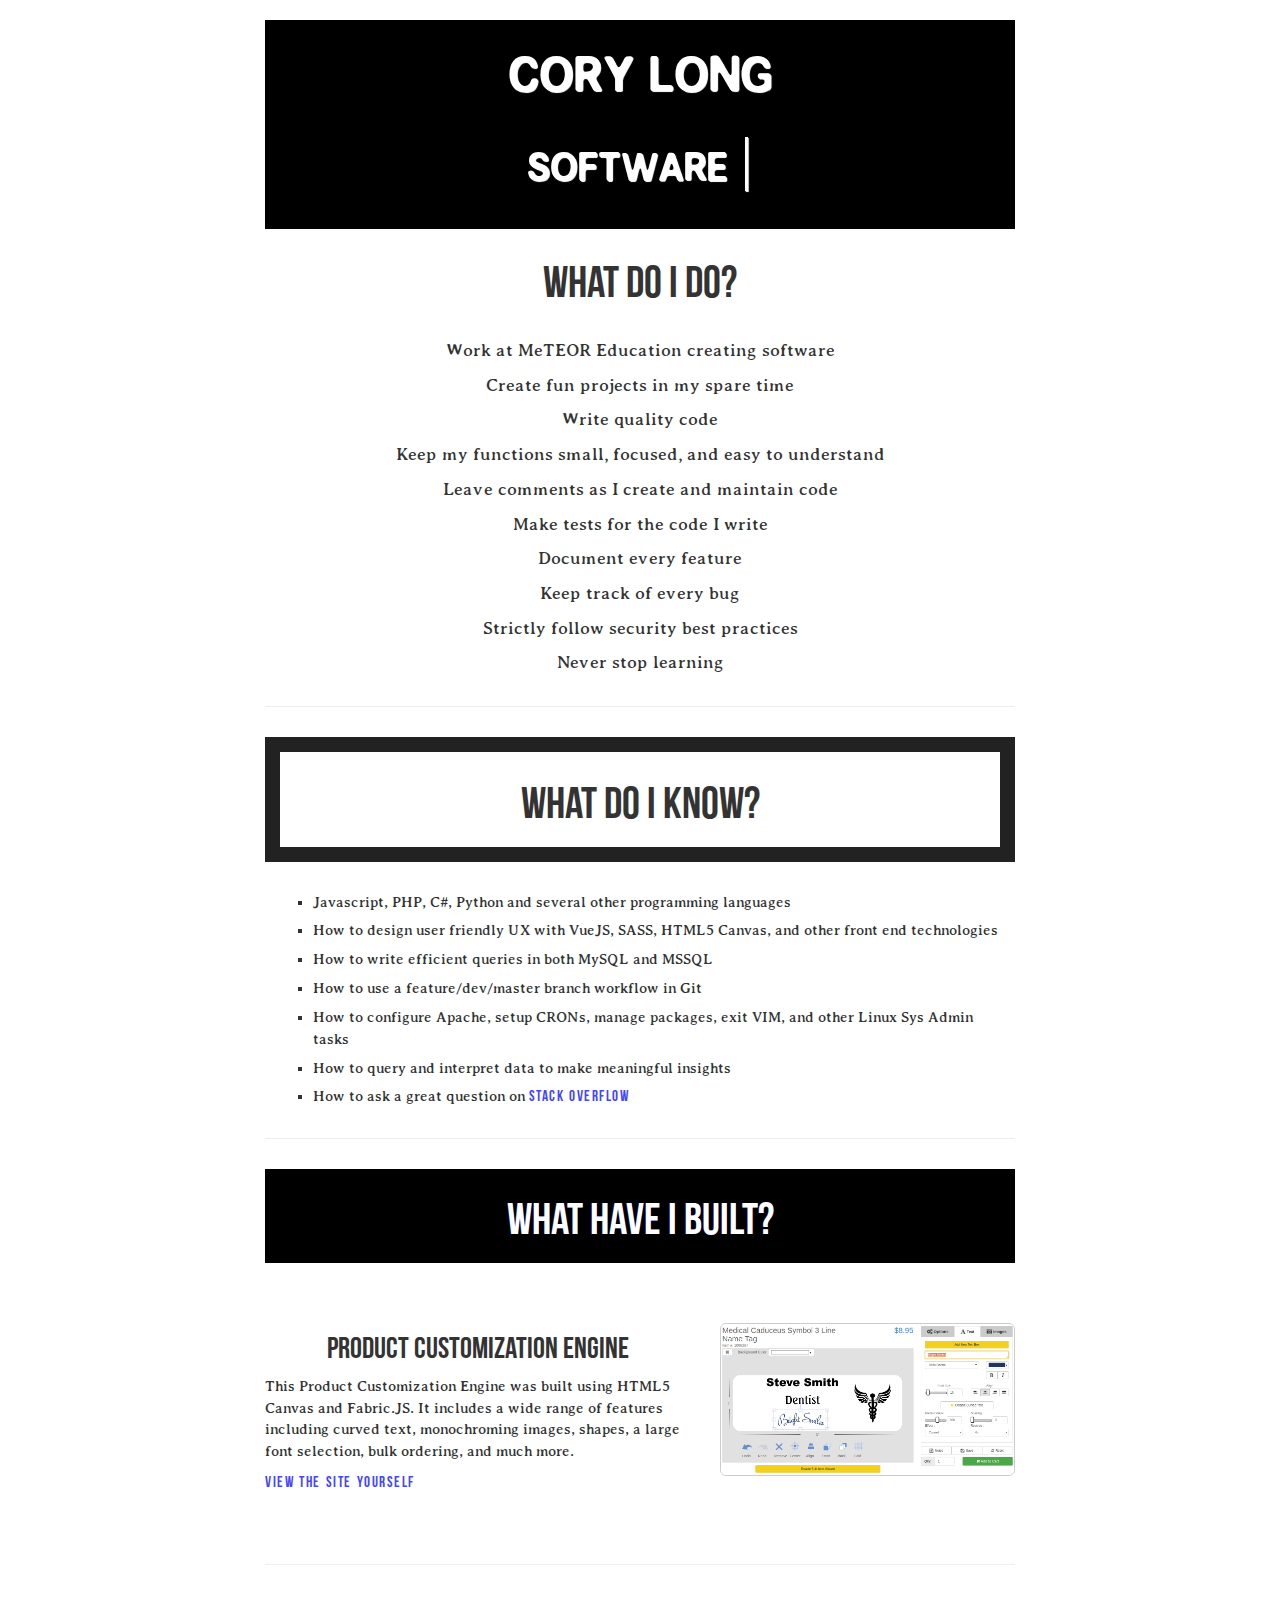
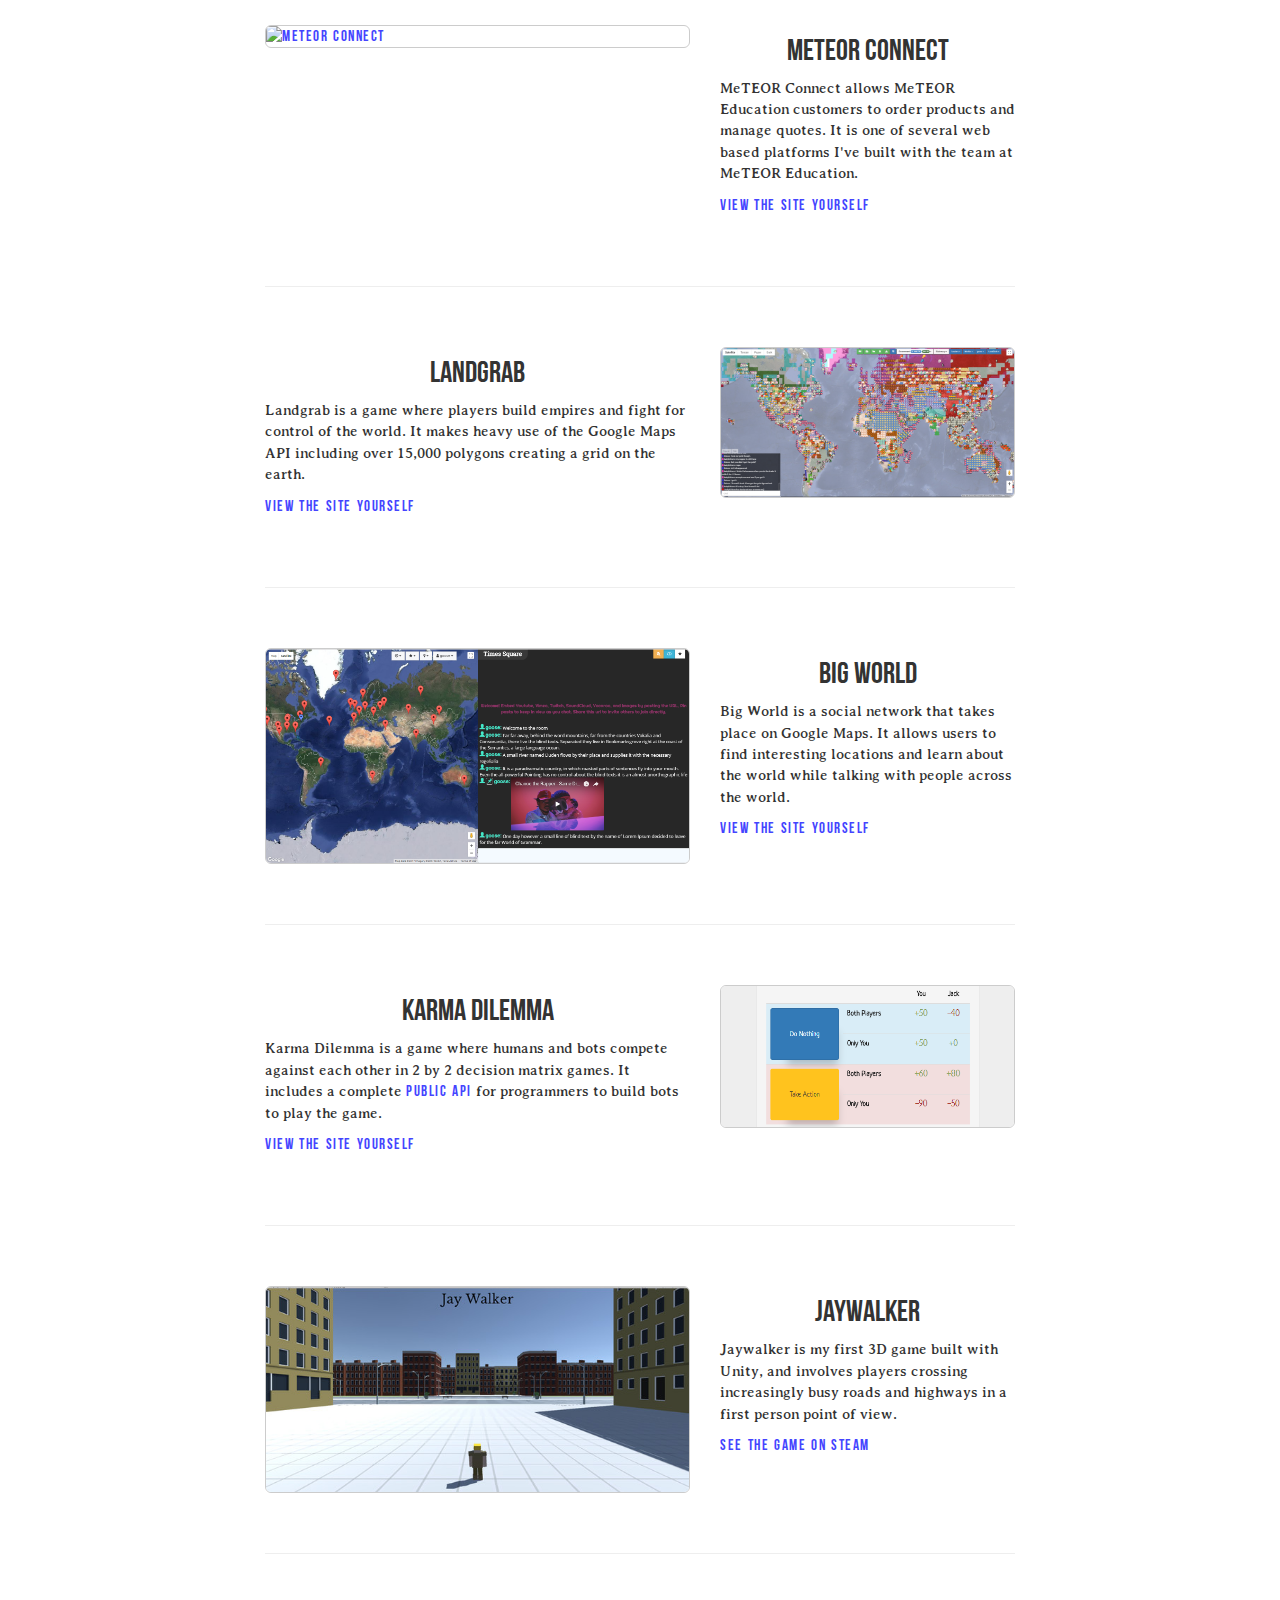
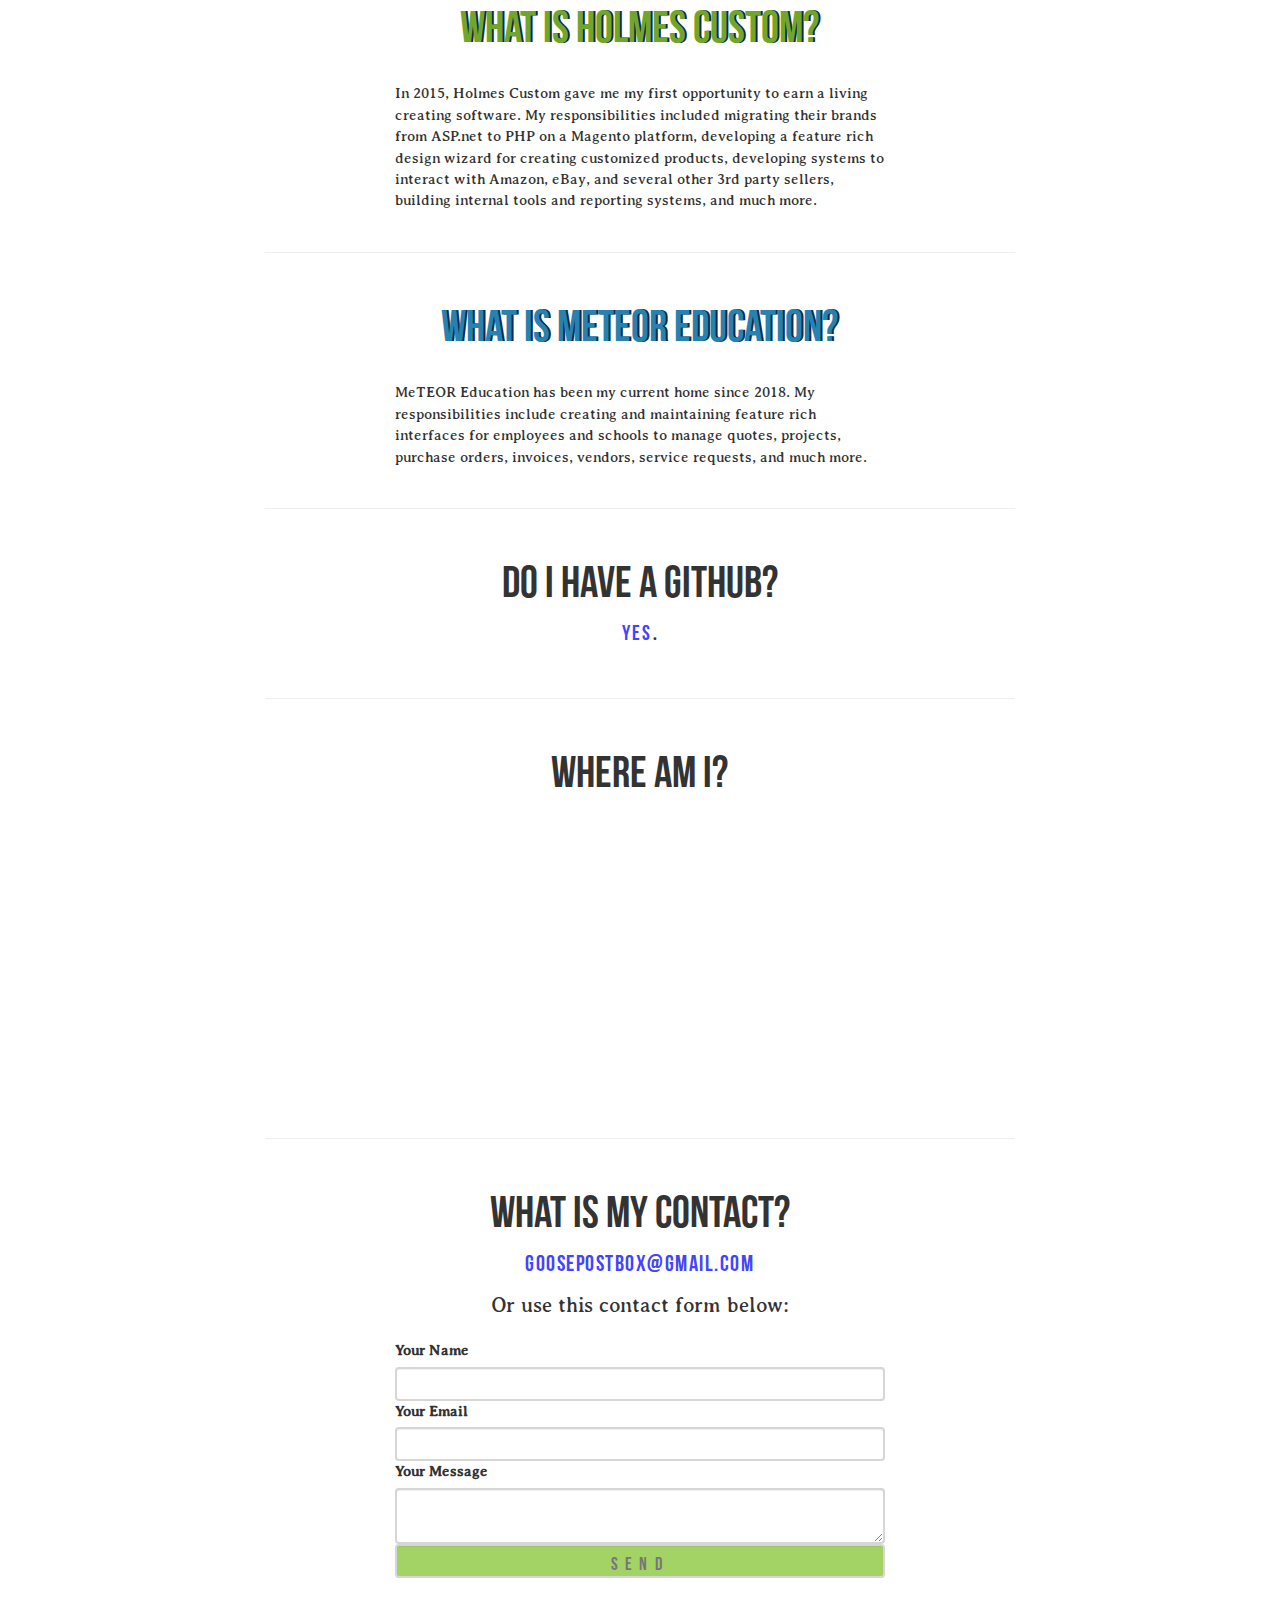
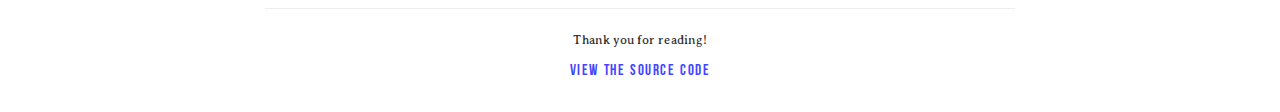
==== index.html @ d1d573bd "2020 Resume Update" ====
<!doctype html>
<html lang="en">
<head>
	<!-- Thanks for reading my code -->
	<title>Cory Long Software Developer Resume</title>

	<!-- UTF 8 as my Character Set -->
	<meta charset="utf-8">

	<!-- Set the Viewport for good mobile behavior -->
	<meta name="viewport" content="width=device-width, initial-scale=1.0">

	<!-- Info For Bots -->
	<meta name="keywords" content="web, website, Software, design, develop, deseigner, developer, engineer, architect, frontend, backend, stack, fullstack, jquery, ajax, php, c#, python, mysql, mssql, wordpress, magento, linux, admin, administrator seo, resume, cv, portfolio, cory long, goose, jacksonville, gainesville, orlando, florida">
	<meta name="description" content="Software Developer Cory Long Resume and Showcase">
	<meta name="author" content="Cory Long">
	<meta name="robots" content="all">

	<!-- Gotta love bootstrap -->
	<link rel="stylesheet" href="resources/tools/bootstrap.min.css" />

	<!-- Simple style file -->
	<link rel="stylesheet" href="resources/style.css?v1.1" />

	<!-- Favicon made by yours truly -->
	<link rel="shortcut icon" href="resources/favicon.ico">
</head>

<body>
	<div class="container">
		<div class="row">
			<div class="col-md-8 col-md-push-2">

				<header role="banner">
					<h1 id="headline">Cory Long</h1>
					<h2 id="sub-headline">
						<span class="software_text">Software</span>
						<span class="typed"></span>
					</h2>
				</header>

				<section id="do">
					<div class="header-box">
						<h3>What Do I Do?</h3>
					</div>
					<p>Work at MeTEOR Education creating software</p>
					<p>Create fun projects in my spare time</p>
					<p>Write quality code</p>
					<p>Keep my functions small, focused, and easy to understand</p>
					<p>Leave comments as I create and maintain code</p>
					<p>Make tests for the code I write</p>
					<p>Document every feature</p>
					<p>Keep track of every bug</p>
					<p>Strictly follow security best practices</p>
					<p>Never stop learning</p>
				</section>

				<hr>

				<section id="know">
					<div class="header-box">
						<h3>What Do I Know?</h3>
					</div>
					<ul>
						<li>Javascript, PHP, C#, Python and several other programming languages</li>
						<li>How to design user friendly UX with VueJS, SASS, HTML5 Canvas, and other front end technologies</li>
						<li>How to write efficient queries in both MySQL and MSSQL</li>
						<li>How to use a feature/dev/master branch workflow in Git</li>
						<li>How to configure Apache, setup CRONs, manage packages, exit VIM, and other Linux Sys Admin tasks</li>
						<li>How to query and interpret data to make meaningful insights</li>
						<li>How to ask a great question on <a target="_blank" href="https://stackoverflow.com/users/3774582/goose?tab=profile">Stack Overflow</a></li>
					</ul>
				</section>

				<hr>

				<section id="built">
					<div class="header-box">
						<h3>What Have I Built?</h3>
					</div>

					<div class="built-item row">
						<div class="col-md-7">
							<h4>Product Customization Engine</h4>
							<p>This Product Customization Engine was built using HTML5 Canvas and Fabric.JS. It includes a wide range of features including curved text, monochroming images, shapes, a large font selection, bulk ordering, and much more.</p>
							<p>
								<a target="_blank" href="https://www.customsigns.com/design/color-sign-horizontal-3-x-6">View the site yourself</a>
							</p>
						</div>
						<div class="col-md-5">
							<a target="_blank" href="https://www.customsigns.com/design/color-sign-horizontal-3-x-6">
								<img class="img-responsive img-rounded" alt="Product Customization Engine" src="resources/images/portfolio-wizard.png"/>
							</a>
						</div>
					</div>

					<hr>

					<div class="built-item row" style="display: none;">
						<div class="col-md-7">
							<a target="_blank" href="https://www.simplystamps.com/">
								<img class="img-responsive img-rounded" alt="SimplyStamps" src="resources/images/portfolio-simplystamps.png"/>
							</a>
						</div>
						<div class="col-md-5">
							<h4>SimplyStamps</h4>
							<p>SimplyStamps is one of several E-commerce websites have I built along with the team at Holmes Custom. It uses the Magento platform and has been extended to include several features for staff and customers.</p>
							<p>
								<a target="_blank" href="https://www.simplystamps.com/">View the site yourself</a>
							</p>
						</div>
					</div>

					<!-- <hr> -->

					<div class="built-item row">
						<div class="col-md-7">
							<a target="_blank" href="https://tpm.meteorconnect.com/">
								<img class="img-responsive img-rounded" alt="MeTEOR Connect" src="resources/images/portfolio-meteor.png"/>
							</a>
						</div>
						<div class="col-md-5">
							<h4>MeTEOR Connect</h4>
							<p>MeTEOR Connect allows MeTEOR Education customers to order products and manage quotes. It is one of several web based platforms I've built with the team at MeTEOR Education.</p>
							<p>
								<a target="_blank" href="https://tpm.meteorconnect.com/">View the site yourself</a>
							</p>
						</div>
					</div>

					<hr>

					<div class="built-item row">
						<div class="col-md-7">
							<h4>Landgrab</h4>
							<p>Landgrab is a game where players build empires and fight for control of the world. It makes heavy use of the Google Maps API including over 15,000 polygons creating a grid on the earth.</p>
							<p>
								<a target="_blank" href="https://landgrab.xyz/">View the site yourself</a>
							</p>
						</div>
						<div class="col-md-5">
							<a target="_blank" href="https://landgrab.xyz/">
								<img class="img-responsive img-rounded" alt="Landgrab" src="resources/images/portfolio-landgrab.png"/>
							</a>
						</div>
					</div>

					<hr>

					<div class="built-item row">
						<div class="col-md-7">
							<a target="_blank" href="https://bigworld.io/">
								<img class="img-responsive img-rounded" alt="Big World" src="resources/images/portfolio-bigworld.png"/>
							</a>
						</div>
						<div class="col-md-5">
							<h4>Big World</h4>
							<p>Big World is a social network that takes place on Google Maps. It allows users to find interesting locations and learn about the world while talking with people across the world.</p>
							<p>
								<a target="_blank" href="https://bigworld.io/">View the site yourself</a>
							</p>
						</div>
					</div>

					<hr>

					<div class="built-item row">
						<div class="col-md-7">
							<h4>Karma Dilemma</h4>
							<p>Karma Dilemma is a game where humans and bots compete against each other in 2 by 2 decision matrix games. It includes a complete <a target="_blank" href="https://karmadilemma.com/api_docs">public API</a> for programmers to build bots to play the game.</p>
							<p>
								<a target="_blank" href="https://karmadilemma.com/">View the site yourself</a>
							</p>
						</div>
						<div class="col-md-5">
							<a target="_blank" href="https://karmadilemma.com/">
								<img class="img-responsive img-rounded" alt="Karma Dilemma" src="resources/images/portfolio-karmadilemma.png"/>
							</a>
						</div>
					</div>

					<hr>

					<div class="built-item row" style="display: none;">
						<div class="col-md-7">
							<h4>Embedica</h4>
							<p>Embedica is a JavaScript library I built that converts links into embed HTML for several sites including Youtube, Vimeo, Twitch, Soundcloud, Vocaroo, Videos, and Images, and turning other links into hyperlinks. It makes heavy use of regular expressions to parse input.</p>
							<p>
								<a target="_blank" href="https://github.com/goosehub/embedica">View the site yourself</a>
							</p>
						</div>
						<div class="col-md-5">
							<a target="_blank" href="https://github.com/goosehub/embedica">
								<img class="img-responsive img-rounded" alt="Embedica" src="resources/images/portfolio-embedica.png"/>
							</a>
						</div>
					</div>

					<!-- <hr> -->

					<div class="built-item row">
						<div class="col-md-7">
							<a target="_blank" href="https://store.steampowered.com/app/937320/Jay_Walker/">
								<img class="img-responsive img-rounded" alt="Jaywalker" src="resources/images/portfolio-jaywalker.jpg"/>
							</a>
						</div>
						<div class="col-md-5">
							<h4>Jaywalker</h4>
							<p>Jaywalker is my first 3D game built with Unity, and involves players crossing increasingly busy roads and highways in a first person point of view.</p>
							<p>
								<a target="_blank" href="https://store.steampowered.com/app/937320/Jay_Walker/">See the game on Steam</a>
							</p>
						</div>
					</div>

				</section>

				<hr>

				<section id="holmes">
					<div class="row">
						<div class="col-md-8 col-md-push-2">
							<div class="header-box">
								<h3>What Is Holmes Custom?</h3>
							</div>
							<p>In 2015, Holmes Custom gave me my first opportunity to earn a living creating software. My responsibilities included migrating their brands from ASP.net to PHP on a Magento platform, developing a feature rich design wizard for creating customized products, developing systems to interact with Amazon, eBay, and several other 3rd party sellers, building internal tools and reporting systems, and much more.</p>
						</div>
					</div>
				</section>

				<hr>

				<section id="meteor">
					<div class="row">
						<div class="col-md-8 col-md-push-2">
							<div class="header-box">
								<h3>What Is MeTEOR Education?</h3>
							</div>
							<p>MeTEOR Education has been my current home since 2018. My responsibilities include creating and maintaining feature rich interfaces for employees and schools to manage quotes, projects, purchase orders, invoices, vendors, service requests, and much more.</p>
						</div>
					</div>
				</section>

				<hr>

				<section id="pdf">
					<div class="row">
						<div class="col-md-8 col-md-push-2">
							<h3>Do I Have A GitHub?</h3>
							<p class="lead text-center"><a target="_blank" href="https://github.com/goosehub">Yes</a>.</p>
						</div>
					</div>
				</section>

				<hr>

				<section id="pdf" style="display: none;">
					<div class="row">
						<div class="col-md-8 col-md-push-2">
							<h3>Do I Have A PDF Resume?</h3>
							<p class="lead text-center"><a target="_blank" href="resources/Cory_Long_Software_Developer_Resume.pdf">Right Here</a>.</p>
						</div>
					</div>
				</section>

				<!-- <hr> -->

				<section id="where">
					<div class="row">
						<div class="col-md-8 col-md-push-2">
							<h3>Where Am I?</h3>
							<div id="map"></div>
						</div>
					</div>
				</section>

				<hr>

				<section id="contact">
					<div class="row">
						<div class="col-md-8 col-md-push-2">
							<h3>What Is My Contact?</h3>

							<a href="mailto:goosepostbox@gmail.com">
								<p id="email" class="text-center">goosepostbox@gmail.com</p>
							</a>
							<!-- <p id="phone" class="text-center">904-673-8990</p> -->

							<p class="lead text-center">Or use this contact form below:</p>

							<form name="contactform" method="post" action="resources/contact-form.php">
								<input type="hidden" name="bee_movie" value="">
								<label>Your Name</label>
								<input class="input form-control"  type="text" name="name">

								<label>Your Email</label>
								<input class="input form-control"  type="text" name="email">

								<label>Your Message</label>
								<textarea class="input form-control" name="message"></textarea>

								<input class="input submit form-control" type="submit" value="Send">
							</form>
						</div>
					</div>

				</section>

				<hr>

				<footer>
					<p>
						<small>Thank you for reading!</small>
					</p>
					<p>
						<a target="_blank" href="https://github.com/goosehub/resume/blob/master/index.html">View The Source Code</a>
					</p>
				</footer>

			</div>
		</div>
	</div>

	<!-- jQuery, dependency for Typed.js -->
	<script type="text/javascript" src="resources/tools/jquery-3.2.1.min.js"></script>

	<!-- Typed.js gives this page a nice touch -->
	<script type="text/javascript" src="resources/tools/typed.min.js"></script>

	<!-- My script, just google maps initMap() and typed.js init -->
	<script type="text/javascript" src="resources/script.js?v1.1"></script>

	<!-- Google Maps -->
	<script async defer src="https://maps.googleapis.com/maps/api/js?key=AIzaSyD_lT8RkN6KffGEfJ3xBcBgn2VZga-a05I&callback=initMap"></script>

</body>
</html>
---- resources/style.css ----
@font-face {
  font-family: "AveriaSerif-Regular";
  src: url(fonts/AveriaSerif-Regular.ttf) format("truetype");
}
@font-face {
	font-family: "CheesePizza";
	src: url(fonts/CheesePizza.ttf) format("truetype");
}
@font-face {
  font-family: "BebasNeue";
  src: url(fonts/BebasNeue.otf) format("opentype");
} 
body {
	font-family: AveriaSerif-Regular, Palatino, sans-serif;
	text-shadow: 0.05em 0.05em 0.05em #FFF;
	font-size: 1.5em;
}
h1, h2, h3, h4 {
	text-align: center;
}
h1 {
	font-family: CheesePizza, Palatino, serif;
	font-size: 5em;
}
h2 {
	font-family: CheesePizza, Palatino, serif;
	font-size: 4em;
}
h3 {
	font-family: BebasNeue, Palatino, serif;
	font-size: 3em;
}
h4 {
	font-family: BebasNeue, Palatino, serif;
	font-size: 2em;
}
a {
	font-family: BebasNeue, Palatino, serif;
	color: #4444FF;
	letter-spacing: 0.1em;
	word-spacing: 0.1em;
	transition:1s;
}
a:hover {
	color: #000;
}
img {
	border: 1px solid #ccc;
}
section {
	margin-top: 2em;
	margin-bottom: 2em;
}
header {
	background-color: #000;
	color: #fff;
	padding-bottom: 2em;
}
.header-box {
	margin-bottom: 2em;
}
#do p {
	text-align: center;
	margin: 0.5em;
	font-size: 1.2em;
}
#know .header-box {
	width: 100%;
	padding: 0.5em;
	border: 1em #222 solid;
}
#know li {
	list-style-type: square;
	margin: 0.5em;
}
#built .header-box {
	margin-top: 1em;
	background-color: #000;
	color: #FFF;
	padding: 0.5em;
	text-shadow: 0.01em 0.01em 0.01em #0000FF;
}
.built-item {
	margin-top: 4em;
	margin-bottom: 4em;
}
#holmes .header-box {
	color: #70a62b;
	text-shadow: 0.1em 0.01em 0.01em #10294c;
}
#meteor .header-box {
	color: #2682b1;
	text-shadow: 0.1em 0.01em 0.01em #10294c;
}
#map {
	height: 300px;
	width: 100%;
}
#email, #phone {
	font-size: 1.5em;
	font-family: BebasNeue, Palatino, serif;
}
.input {
	opacity: 0.8;
	border-width: 2px;
}
.submit {
	font-family: BebasNeue, AveriaSerif-Regular, â€˜Palatino Linotypeâ€™, â€˜Book Antiquaâ€™, Palatino, serif;
	font-size: 1.2em;
	letter-spacing: 0.4em;
	background-color: #8dc73f;
	transition:1s;
}
.submit:hover {
	background-color: #00aef0;
	font-weight: bold;
}
footer {
	margin-bottom: 2em;
	text-align: center;
}
/* Typed text alters layout while animating, so force on it's own line to prevent layout changes */
@media only screen and (max-device-width: 600px) {
	.software_text {
		display: block;
	}
}
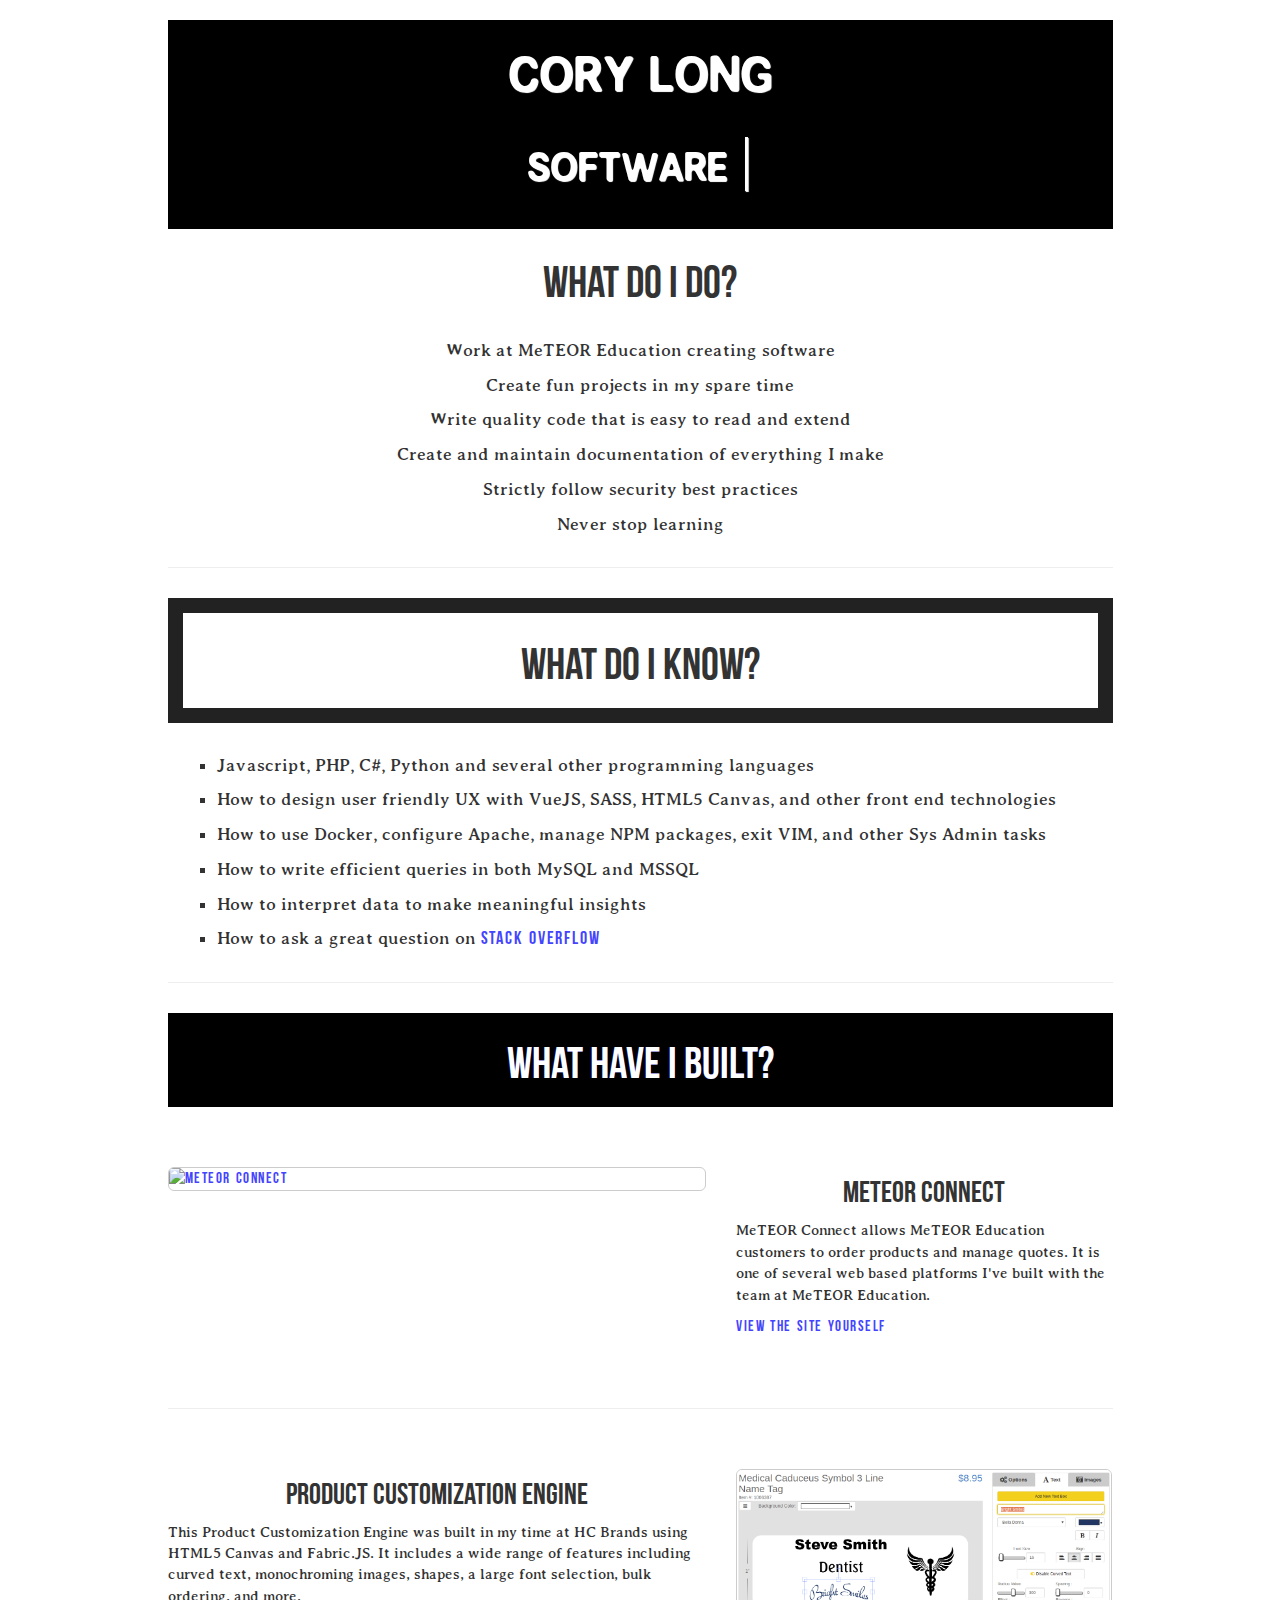
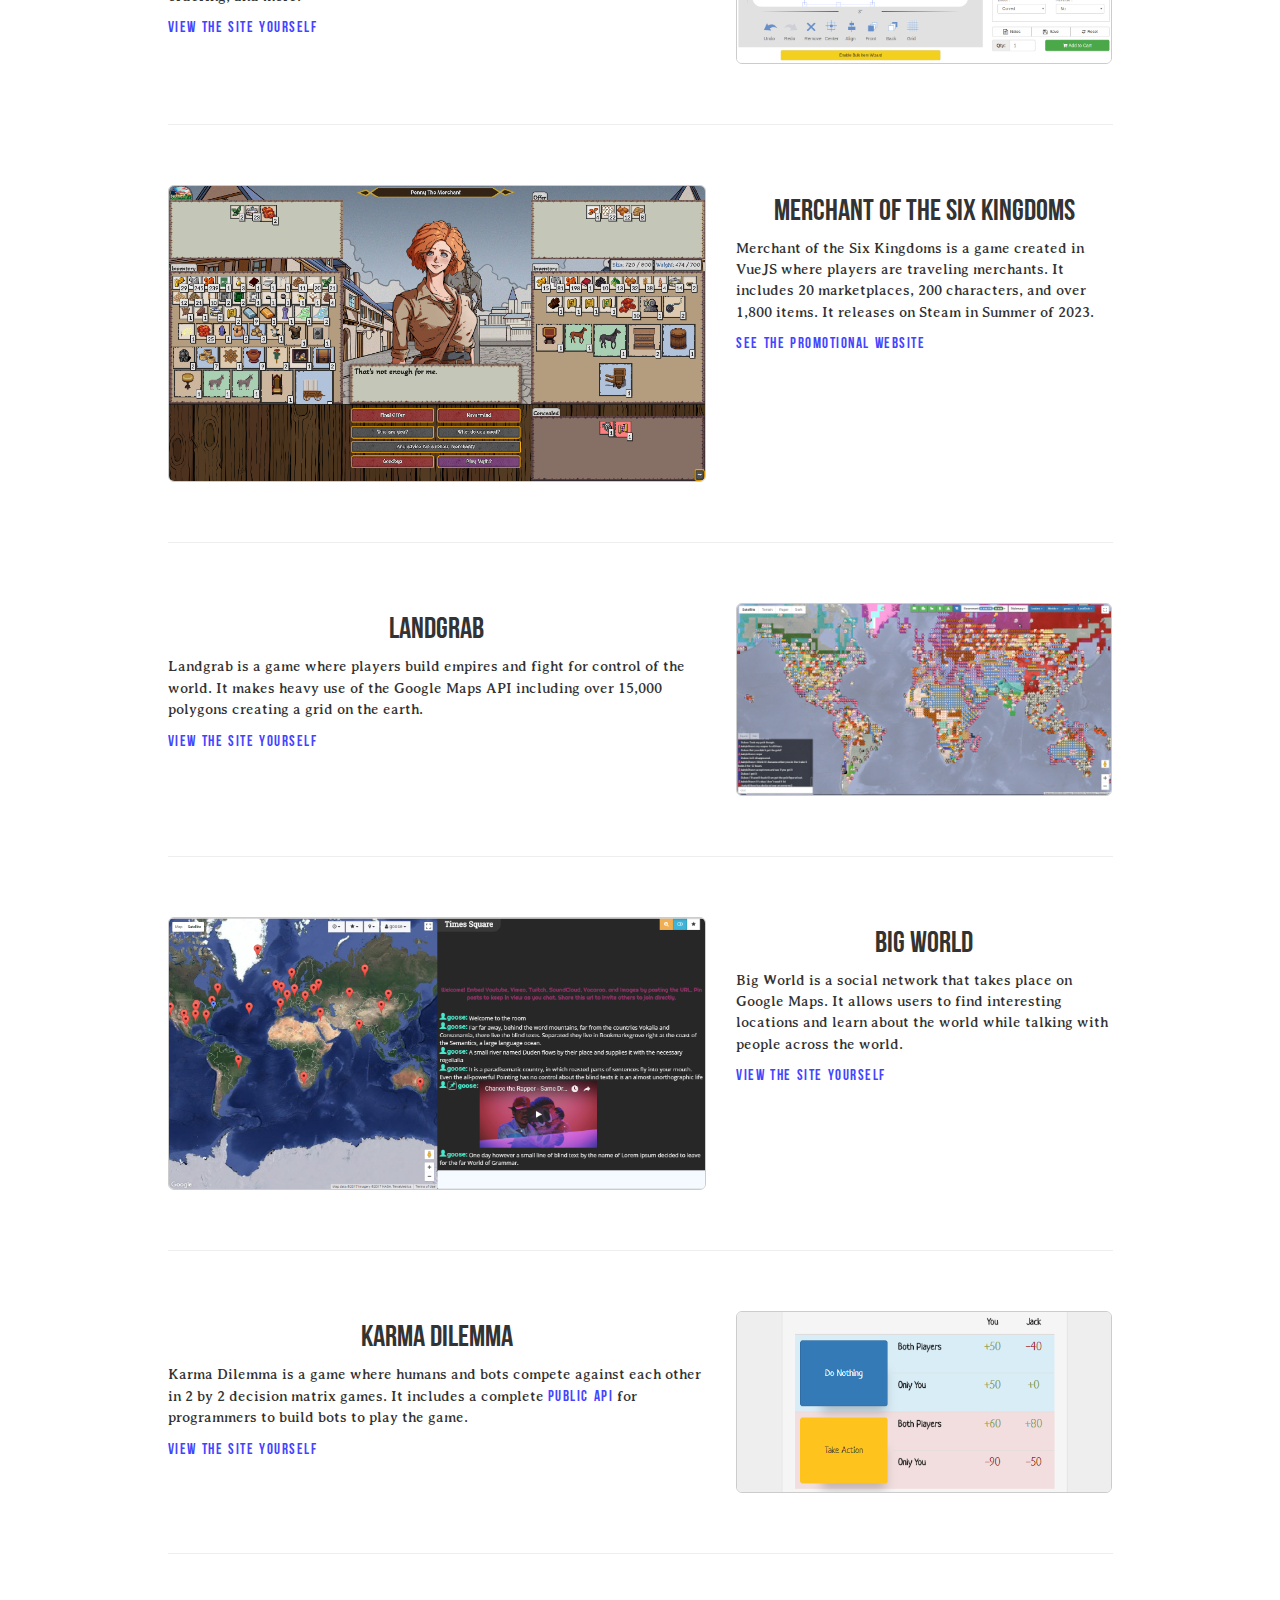
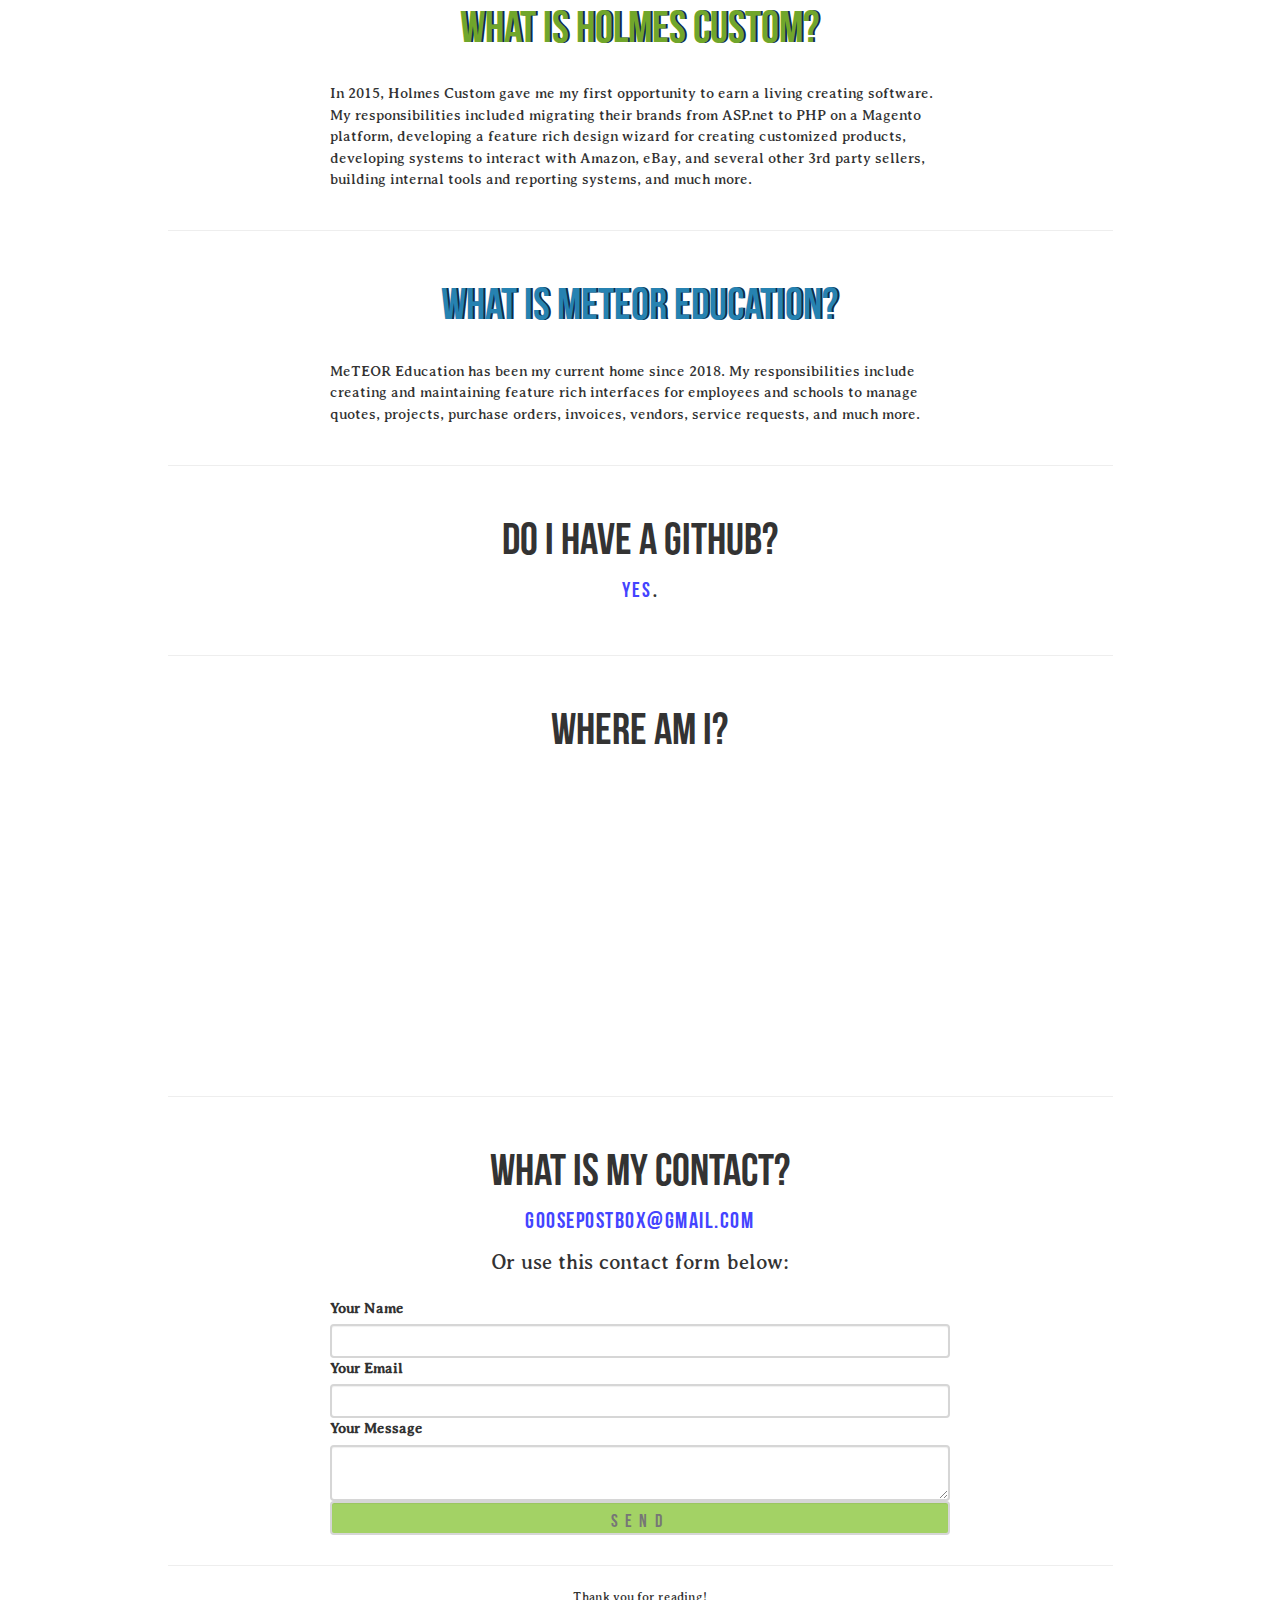
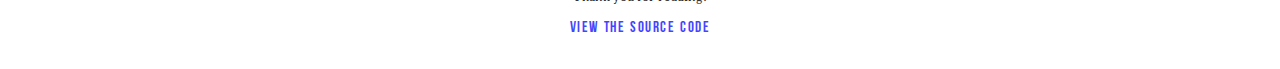
==== commit da52ccb7: "Add merchant, update language" ====
--- a/index.html
+++ b/index.html
@@ -16,11 +16,11 @@
 	<meta name="author" content="Cory Long">
 	<meta name="robots" content="all">
 
-	<!-- Gotta love bootstrap -->
+	<!-- I now use Bulma but Bootstrap is also good -->
 	<link rel="stylesheet" href="resources/tools/bootstrap.min.css" />
 
 	<!-- Simple style file -->
-	<link rel="stylesheet" href="resources/style.css?v1.1" />
+	<link rel="stylesheet" href="resources/style.css?v1.2" />
 
 	<!-- Favicon made by yours truly -->
 	<link rel="shortcut icon" href="resources/favicon.ico">
@@ -29,7 +29,7 @@
 <body>
 	<div class="container">
 		<div class="row">
-			<div class="col-md-8 col-md-push-2">
+			<div class="col-md-10 col-md-push-1">
 
 				<header role="banner">
 					<h1 id="headline">Cory Long</h1>
@@ -45,12 +45,8 @@
 					</div>
 					<p>Work at MeTEOR Education creating software</p>
 					<p>Create fun projects in my spare time</p>
-					<p>Write quality code</p>
-					<p>Keep my functions small, focused, and easy to understand</p>
-					<p>Leave comments as I create and maintain code</p>
-					<p>Make tests for the code I write</p>
-					<p>Document every feature</p>
-					<p>Keep track of every bug</p>
+					<p>Write quality code that is easy to read and extend</p>
+					<p>Create and maintain documentation of everything I make</p>
 					<p>Strictly follow security best practices</p>
 					<p>Never stop learning</p>
 				</section>
@@ -64,10 +60,9 @@
 					<ul>
 						<li>Javascript, PHP, C#, Python and several other programming languages</li>
 						<li>How to design user friendly UX with VueJS, SASS, HTML5 Canvas, and other front end technologies</li>
+						<li>How to use Docker, configure Apache, manage NPM packages, exit VIM, and other Sys Admin tasks</li>
 						<li>How to write efficient queries in both MySQL and MSSQL</li>
-						<li>How to use a feature/dev/master branch workflow in Git</li>
-						<li>How to configure Apache, setup CRONs, manage packages, exit VIM, and other Linux Sys Admin tasks</li>
-						<li>How to query and interpret data to make meaningful insights</li>
+						<li>How to interpret data to make meaningful insights</li>
 						<li>How to ask a great question on <a target="_blank" href="https://stackoverflow.com/users/3774582/goose?tab=profile">Stack Overflow</a></li>
 					</ul>
 				</section>
@@ -81,8 +76,25 @@
 
 					<div class="built-item row">
 						<div class="col-md-7">
+							<a target="_blank" href="https://tpm.meteorconnect.com/">
+								<img class="img-responsive img-rounded" alt="MeTEOR Connect" src="resources/images/portfolio-meteor.png"/>
+							</a>
+						</div>
+						<div class="col-md-5">
+							<h4>MeTEOR Connect</h4>
+							<p>MeTEOR Connect allows MeTEOR Education customers to order products and manage quotes. It is one of several web based platforms I've built with the team at MeTEOR Education.</p>
+							<p>
+								<a target="_blank" href="https://tpm.meteorconnect.com/">View the site yourself</a>
+							</p>
+						</div>
+					</div>
+
+					<hr>
+
+					<div class="built-item row">
+						<div class="col-md-7">
 							<h4>Product Customization Engine</h4>
-							<p>This Product Customization Engine was built using HTML5 Canvas and Fabric.JS. It includes a wide range of features including curved text, monochroming images, shapes, a large font selection, bulk ordering, and much more.</p>
+							<p>This Product Customization Engine was built in my time at HC Brands using HTML5 Canvas and Fabric.JS. It includes a wide range of features including curved text, monochroming images, shapes, a large font selection, bulk ordering, and more.</p>
 							<p>
 								<a target="_blank" href="https://www.customsigns.com/design/color-sign-horizontal-3-x-6">View the site yourself</a>
 							</p>
@@ -95,35 +107,17 @@
 					</div>
 
 					<hr>
-
-					<div class="built-item row" style="display: none;">
-						<div class="col-md-7">
-							<a target="_blank" href="https://www.simplystamps.com/">
-								<img class="img-responsive img-rounded" alt="SimplyStamps" src="resources/images/portfolio-simplystamps.png"/>
-							</a>
-						</div>
-						<div class="col-md-5">
-							<h4>SimplyStamps</h4>
-							<p>SimplyStamps is one of several E-commerce websites have I built along with the team at Holmes Custom. It uses the Magento platform and has been extended to include several features for staff and customers.</p>
-							<p>
-								<a target="_blank" href="https://www.simplystamps.com/">View the site yourself</a>
-							</p>
-						</div>
-					</div>
-
-					<!-- <hr> -->
-
-					<div class="built-item row">
-						<div class="col-md-7">
-							<a target="_blank" href="https://tpm.meteorconnect.com/">
-								<img class="img-responsive img-rounded" alt="MeTEOR Connect" src="resources/images/portfolio-meteor.png"/>
-							</a>
-						</div>
-						<div class="col-md-5">
-							<h4>MeTEOR Connect</h4>
-							<p>MeTEOR Connect allows MeTEOR Education customers to order products and manage quotes. It is one of several web based platforms I've built with the team at MeTEOR Education.</p>
-							<p>
-								<a target="_blank" href="https://tpm.meteorconnect.com/">View the site yourself</a>
+					<div class="built-item row">
+						<div class="col-md-7">
+							<a target="_blank" href="https://merchantofthesixkingdoms.com/">
+								<img class="img-responsive img-rounded" alt="Jaywalker" src="resources/images/portfolio-merchant.png"/>
+							</a>
+						</div>
+						<div class="col-md-5">
+							<h4>Merchant of the Six Kingdoms</h4>
+							<p>Merchant of the Six Kingdoms is a game created in VueJS where players are traveling merchants. It includes 20 marketplaces, 200 characters, and over 1,800 items. It releases on Steam in Summer of 2023.</p>
+							<p>
+								<a target="_blank" href="https://merchantofthesixkingdoms.com/">See the promotional website</a>
 							</p>
 						</div>
 					</div>
@@ -176,40 +170,6 @@
 							<a target="_blank" href="https://karmadilemma.com/">
 								<img class="img-responsive img-rounded" alt="Karma Dilemma" src="resources/images/portfolio-karmadilemma.png"/>
 							</a>
-						</div>
-					</div>
-
-					<hr>
-
-					<div class="built-item row" style="display: none;">
-						<div class="col-md-7">
-							<h4>Embedica</h4>
-							<p>Embedica is a JavaScript library I built that converts links into embed HTML for several sites including Youtube, Vimeo, Twitch, Soundcloud, Vocaroo, Videos, and Images, and turning other links into hyperlinks. It makes heavy use of regular expressions to parse input.</p>
-							<p>
-								<a target="_blank" href="https://github.com/goosehub/embedica">View the site yourself</a>
-							</p>
-						</div>
-						<div class="col-md-5">
-							<a target="_blank" href="https://github.com/goosehub/embedica">
-								<img class="img-responsive img-rounded" alt="Embedica" src="resources/images/portfolio-embedica.png"/>
-							</a>
-						</div>
-					</div>
-
-					<!-- <hr> -->
-
-					<div class="built-item row">
-						<div class="col-md-7">
-							<a target="_blank" href="https://store.steampowered.com/app/937320/Jay_Walker/">
-								<img class="img-responsive img-rounded" alt="Jaywalker" src="resources/images/portfolio-jaywalker.jpg"/>
-							</a>
-						</div>
-						<div class="col-md-5">
-							<h4>Jaywalker</h4>
-							<p>Jaywalker is my first 3D game built with Unity, and involves players crossing increasingly busy roads and highways in a first person point of view.</p>
-							<p>
-								<a target="_blank" href="https://store.steampowered.com/app/937320/Jay_Walker/">See the game on Steam</a>
-							</p>
 						</div>
 					</div>
 
@@ -263,8 +223,6 @@
 					</div>
 				</section>
 
-				<!-- <hr> -->
-
 				<section id="where">
 					<div class="row">
 						<div class="col-md-8 col-md-push-2">
@@ -284,7 +242,6 @@
 							<a href="mailto:goosepostbox@gmail.com">
 								<p id="email" class="text-center">goosepostbox@gmail.com</p>
 							</a>
-							<!-- <p id="phone" class="text-center">904-673-8990</p> -->
 
 							<p class="lead text-center">Or use this contact form below:</p>
 
@@ -303,7 +260,6 @@
 							</form>
 						</div>
 					</div>
-
 				</section>
 
 				<hr>
--- a/resources/style.css
+++ b/resources/style.css
@@ -72,6 +72,7 @@
 #know li {
 	list-style-type: square;
 	margin: 0.5em;
+	font-size: 1.2em;
 }
 #built .header-box {
 	margin-top: 1em;
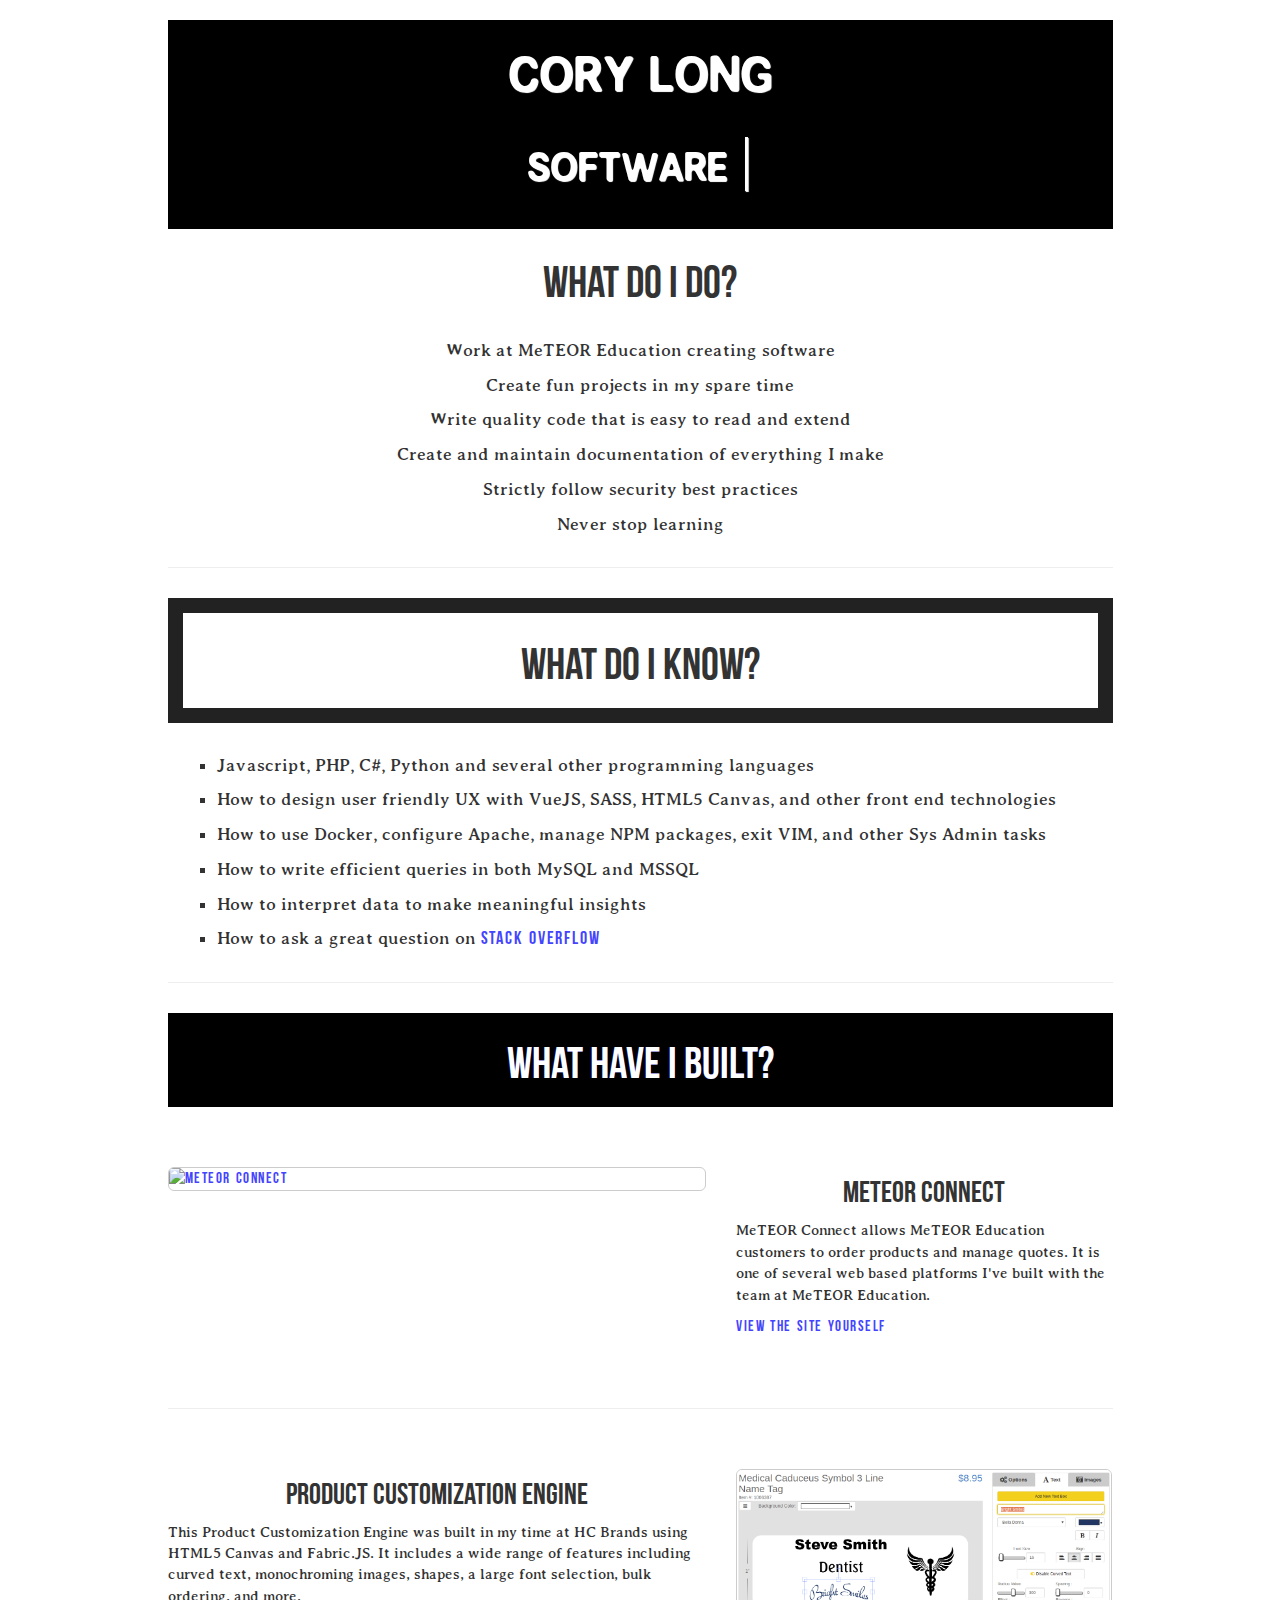
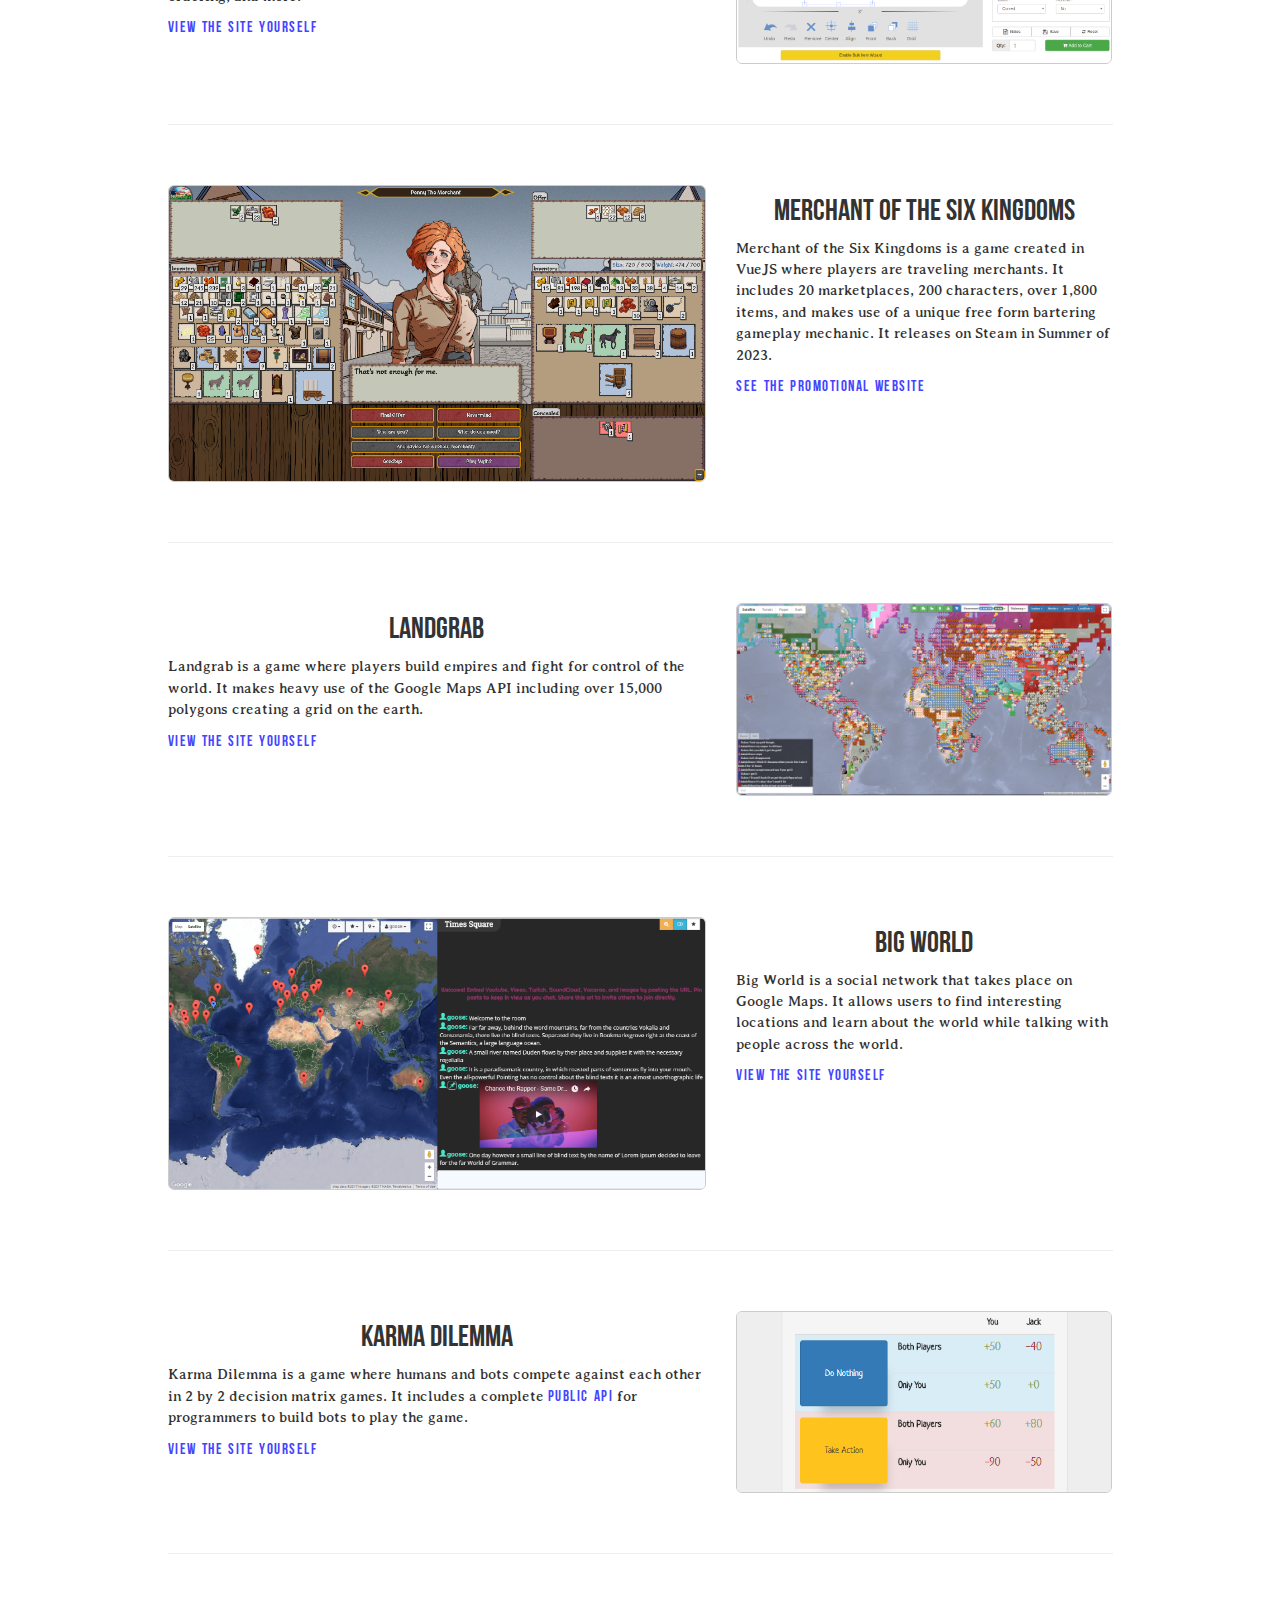
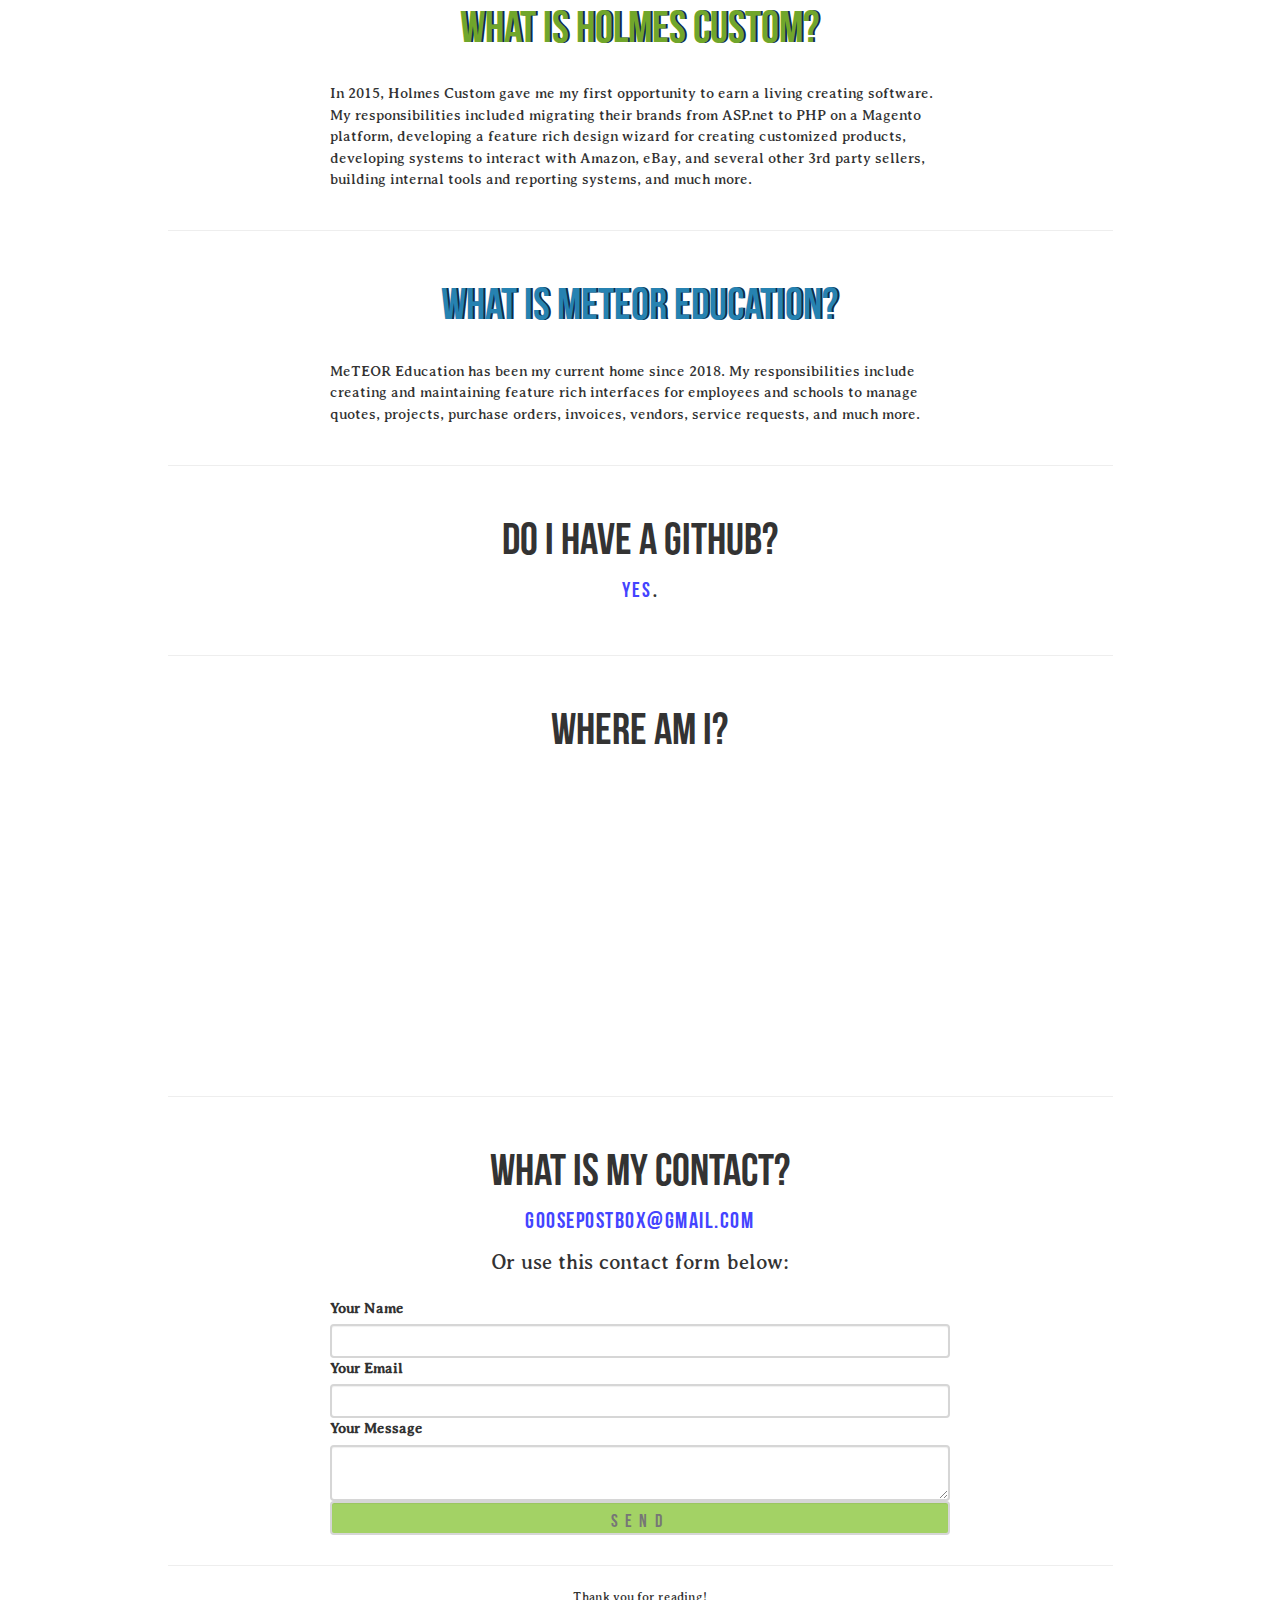
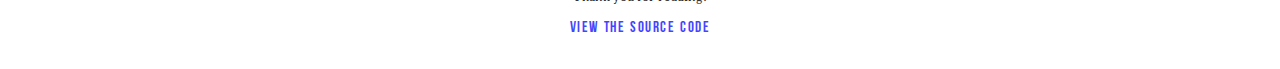
==== commit 07c91f55: "Added detail" ====
--- a/index.html
+++ b/index.html
@@ -115,7 +115,7 @@
 						</div>
 						<div class="col-md-5">
 							<h4>Merchant of the Six Kingdoms</h4>
-							<p>Merchant of the Six Kingdoms is a game created in VueJS where players are traveling merchants. It includes 20 marketplaces, 200 characters, and over 1,800 items. It releases on Steam in Summer of 2023.</p>
+							<p>Merchant of the Six Kingdoms is a game created in VueJS where players are traveling merchants. It includes 20 marketplaces, 200 characters, over 1,800 items, and makes use of a unique free form bartering gameplay mechanic. It releases on Steam in Summer of 2023.</p>
 							<p>
 								<a target="_blank" href="https://merchantofthesixkingdoms.com/">See the promotional website</a>
 							</p>
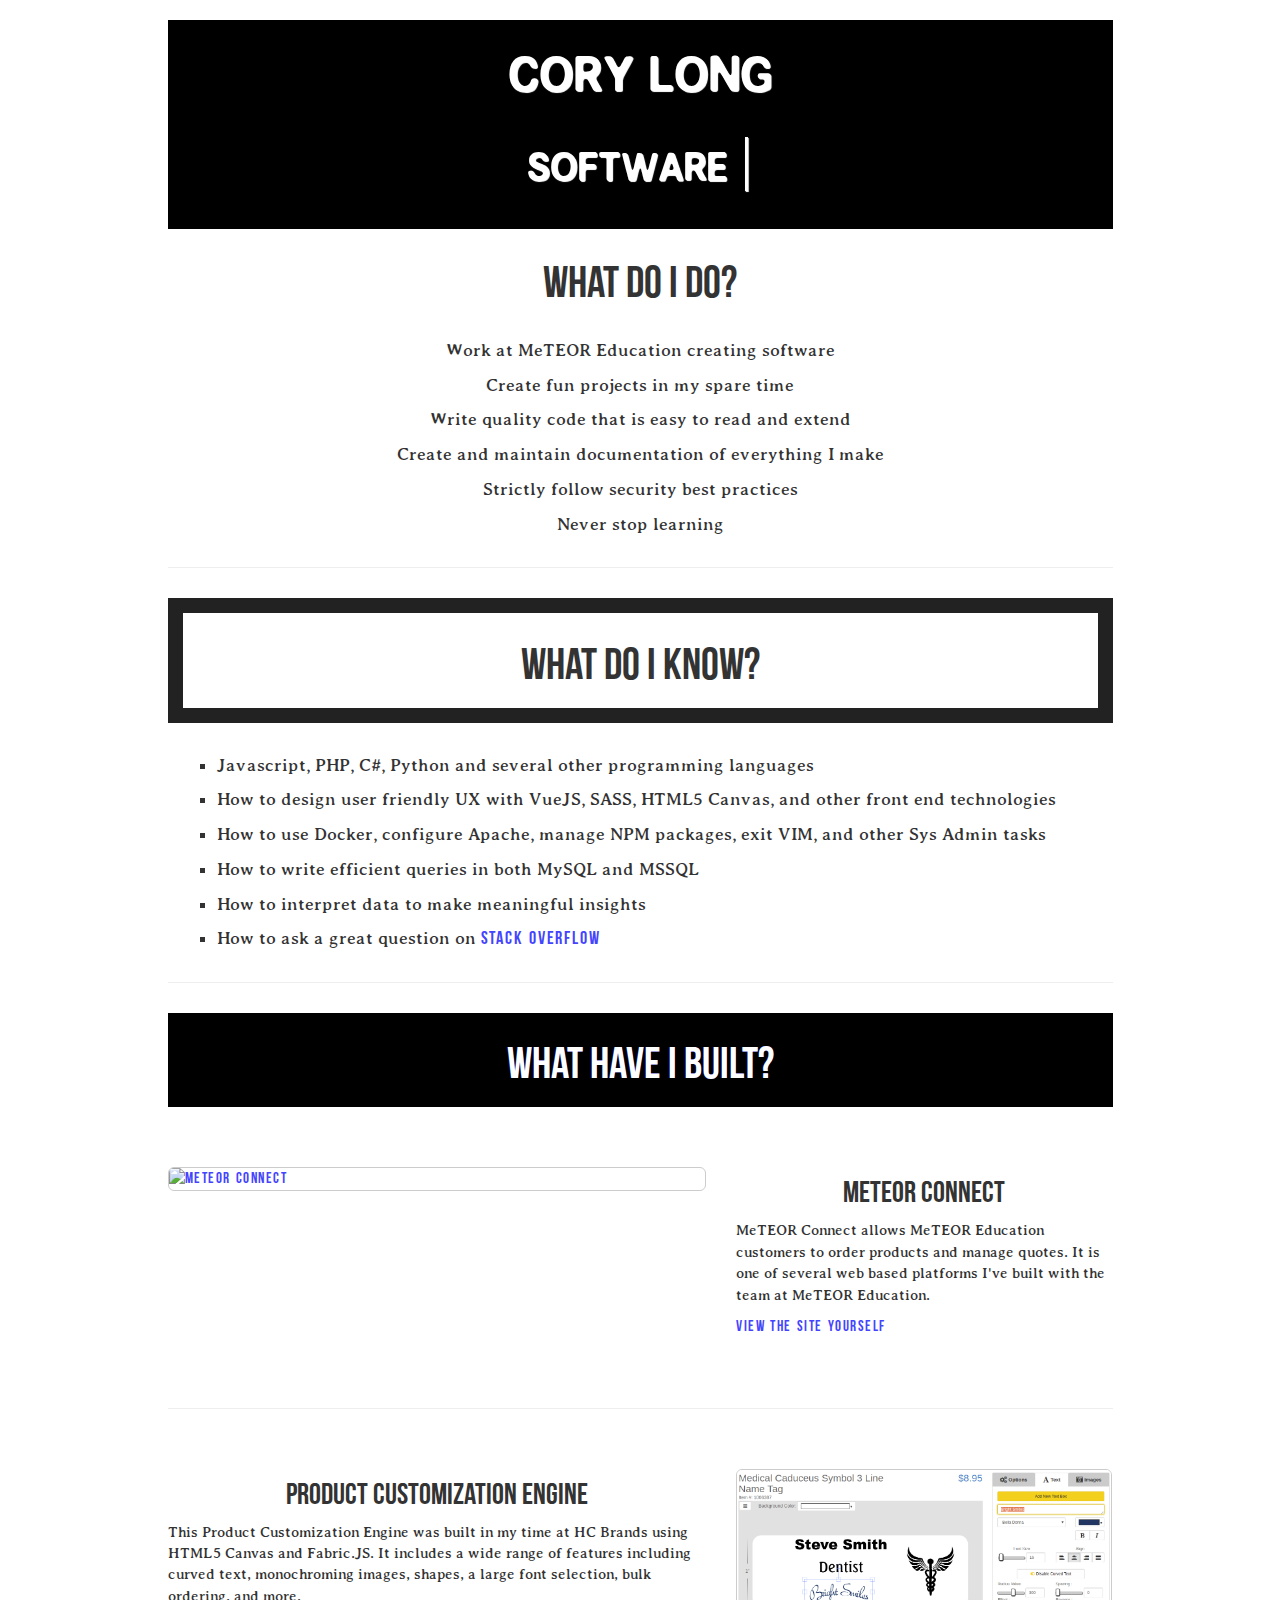
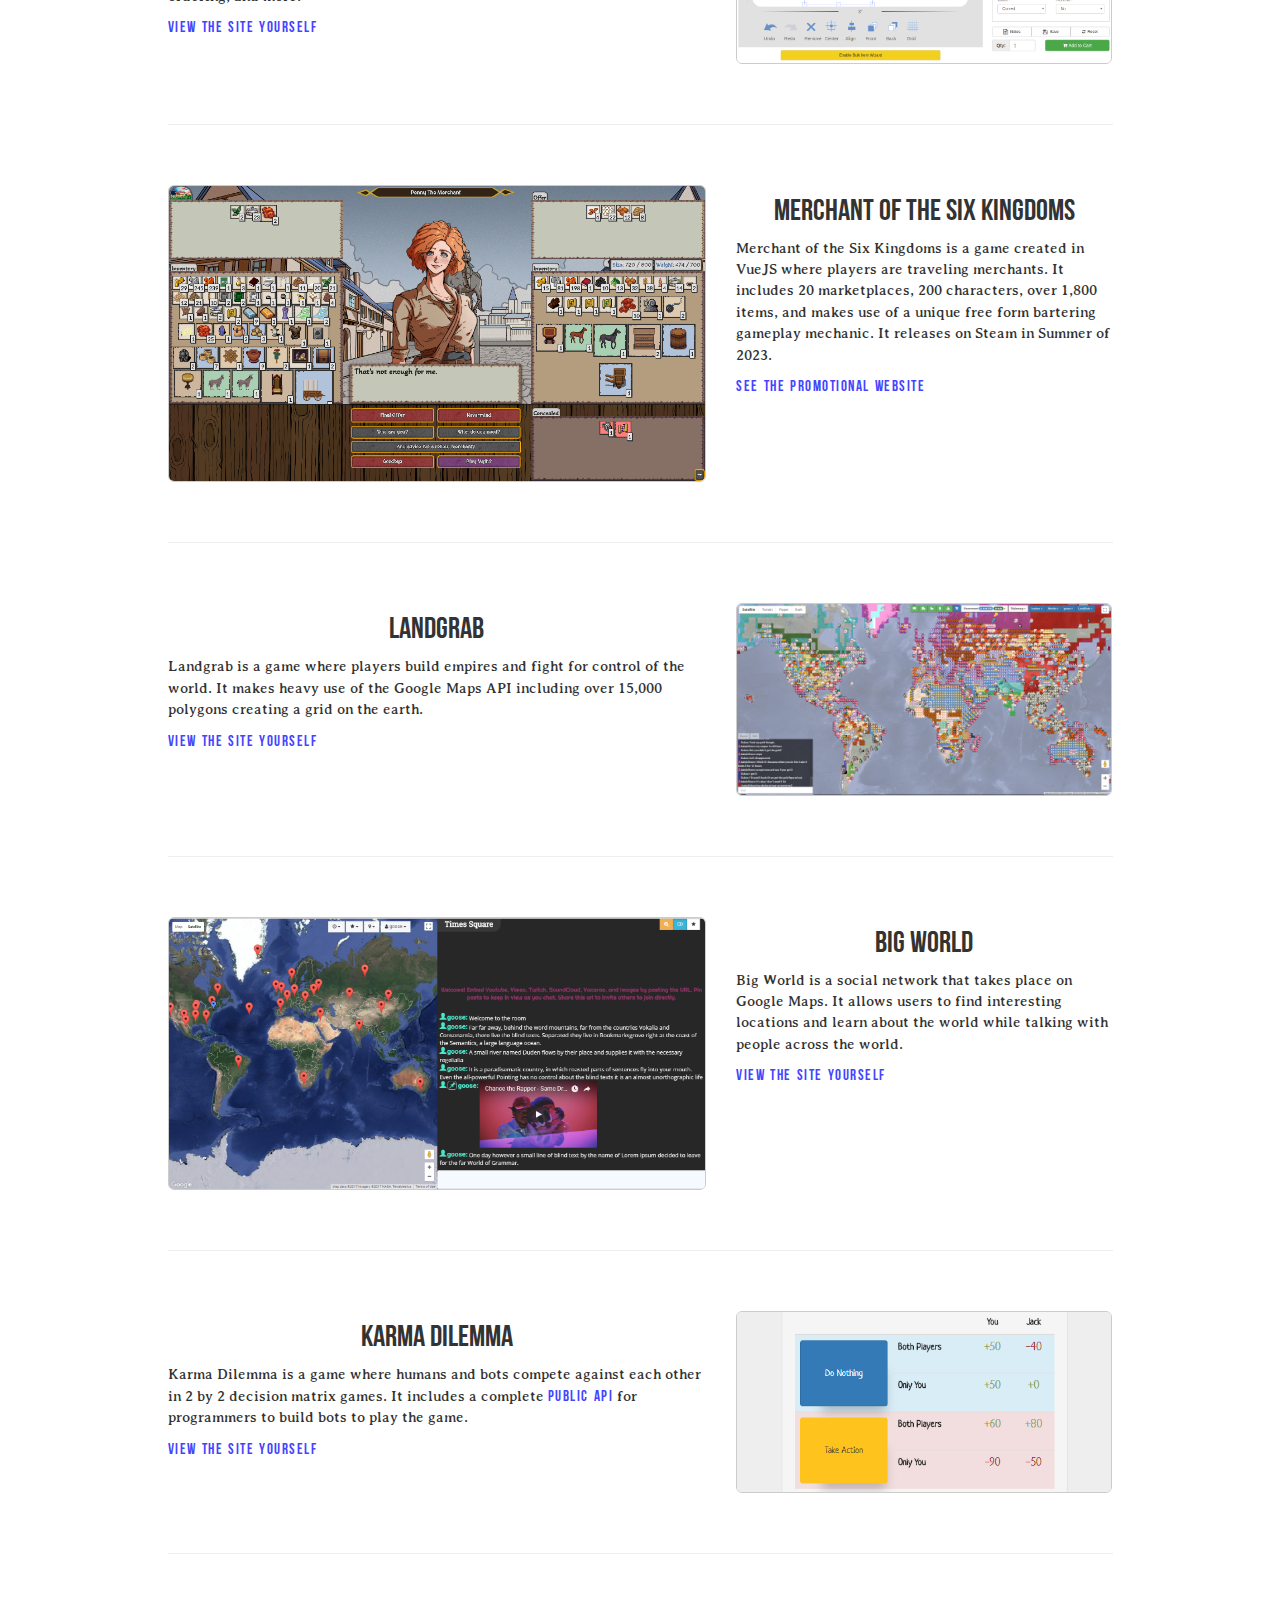
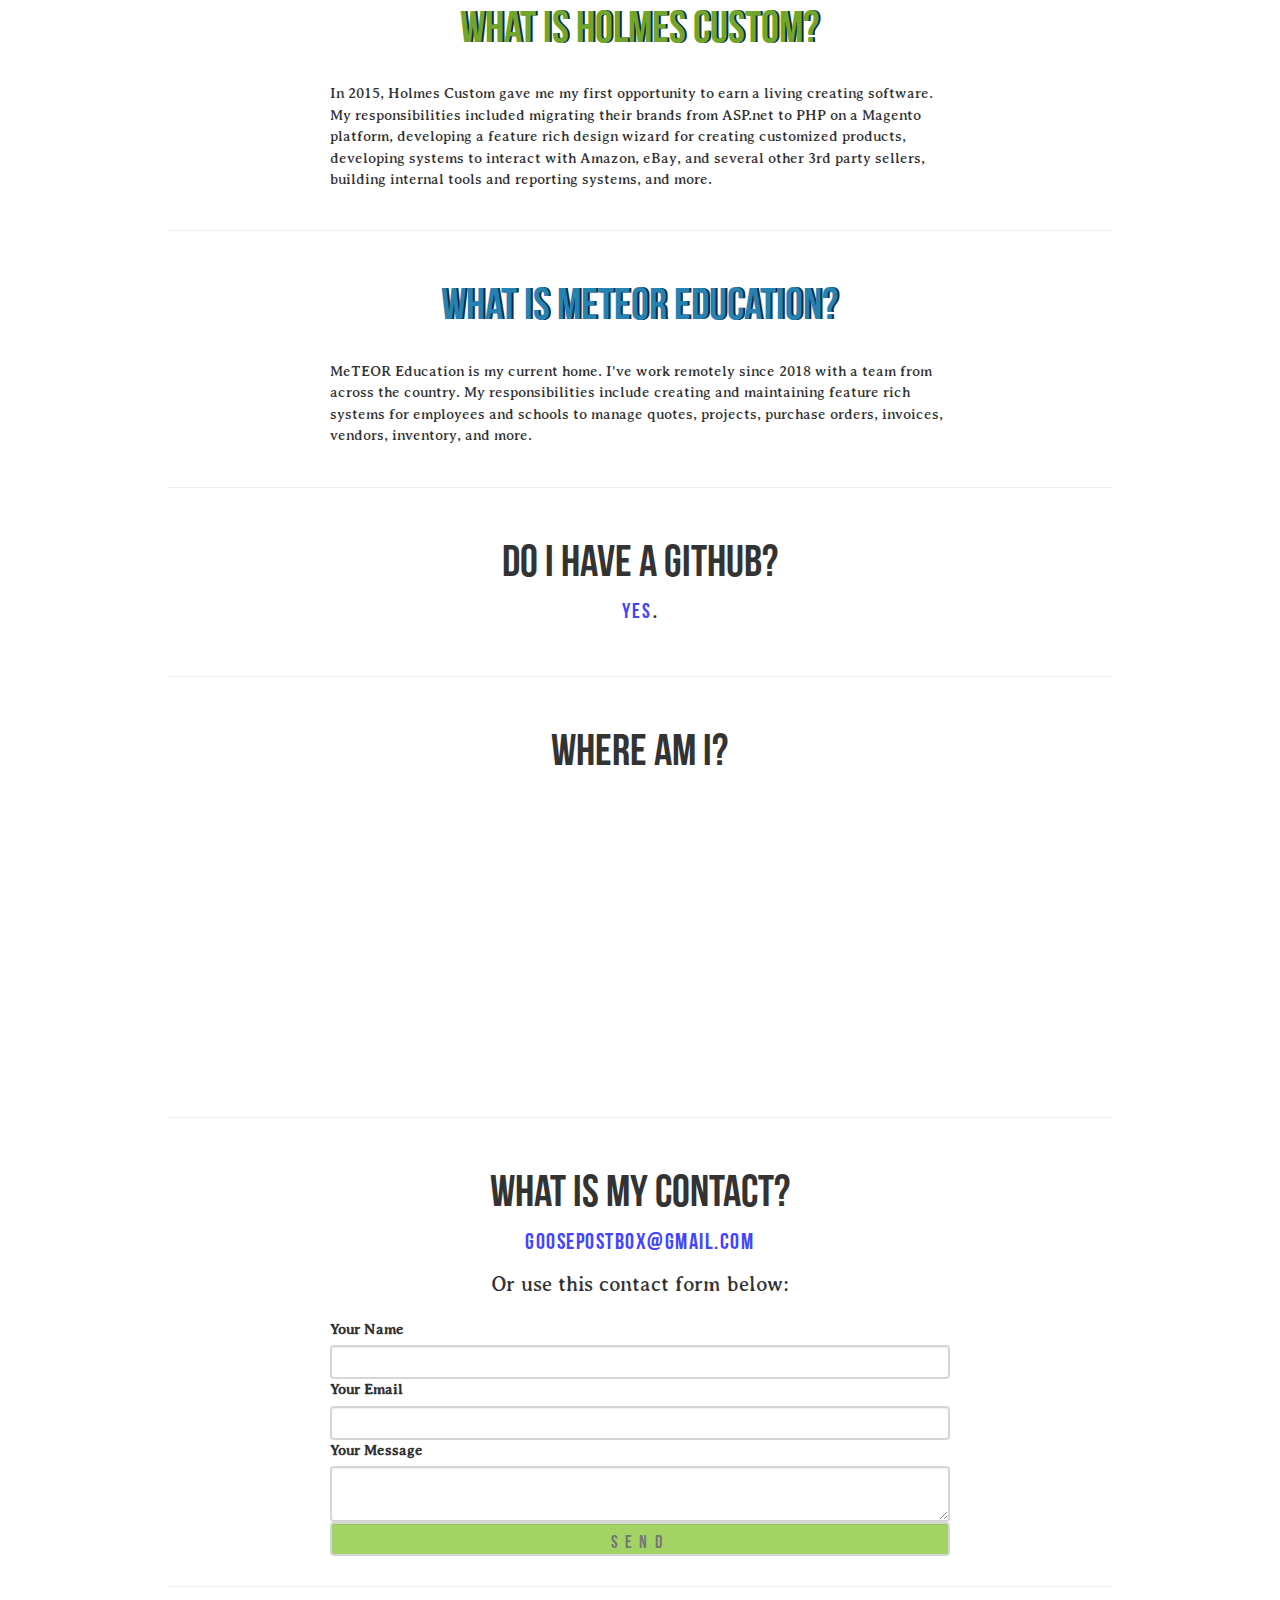
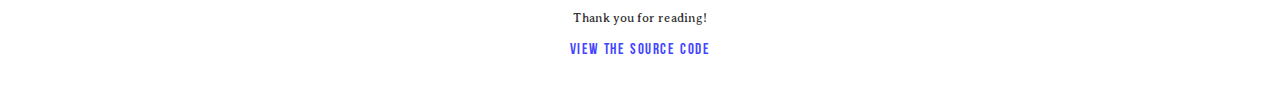
==== commit 9fb7a6c6: "Continued language tweaks" ====
--- a/index.html
+++ b/index.html
@@ -183,7 +183,7 @@
 							<div class="header-box">
 								<h3>What Is Holmes Custom?</h3>
 							</div>
-							<p>In 2015, Holmes Custom gave me my first opportunity to earn a living creating software. My responsibilities included migrating their brands from ASP.net to PHP on a Magento platform, developing a feature rich design wizard for creating customized products, developing systems to interact with Amazon, eBay, and several other 3rd party sellers, building internal tools and reporting systems, and much more.</p>
+							<p>In 2015, Holmes Custom gave me my first opportunity to earn a living creating software. My responsibilities included migrating their brands from ASP.net to PHP on a Magento platform, developing a feature rich design wizard for creating customized products, developing systems to interact with Amazon, eBay, and several other 3rd party sellers, building internal tools and reporting systems, and more.</p>
 						</div>
 					</div>
 				</section>
@@ -196,7 +196,7 @@
 							<div class="header-box">
 								<h3>What Is MeTEOR Education?</h3>
 							</div>
-							<p>MeTEOR Education has been my current home since 2018. My responsibilities include creating and maintaining feature rich interfaces for employees and schools to manage quotes, projects, purchase orders, invoices, vendors, service requests, and much more.</p>
+							<p>MeTEOR Education is my current home. I've work remotely since 2018 with a team from across the country. My responsibilities include creating and maintaining feature rich systems for employees and schools to manage quotes, projects, purchase orders, invoices, vendors, inventory, and more.</p>
 						</div>
 					</div>
 				</section>
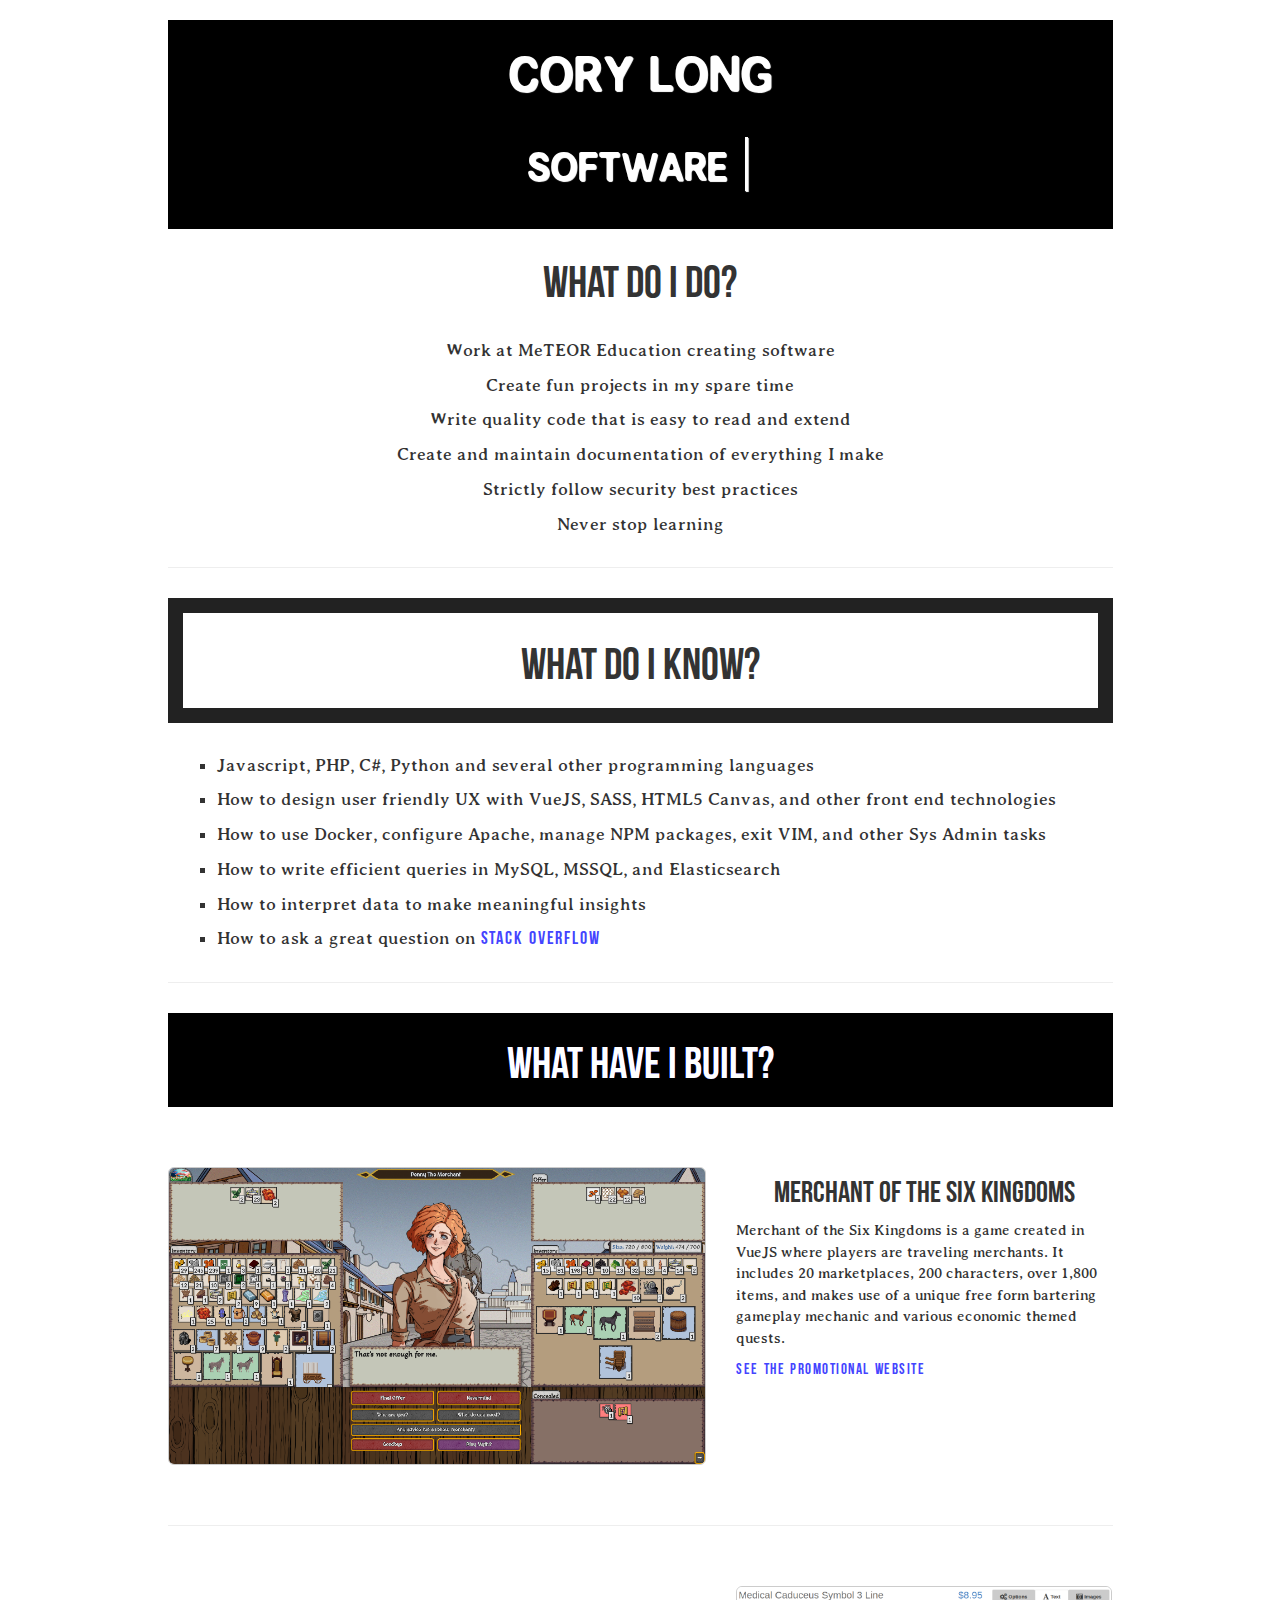
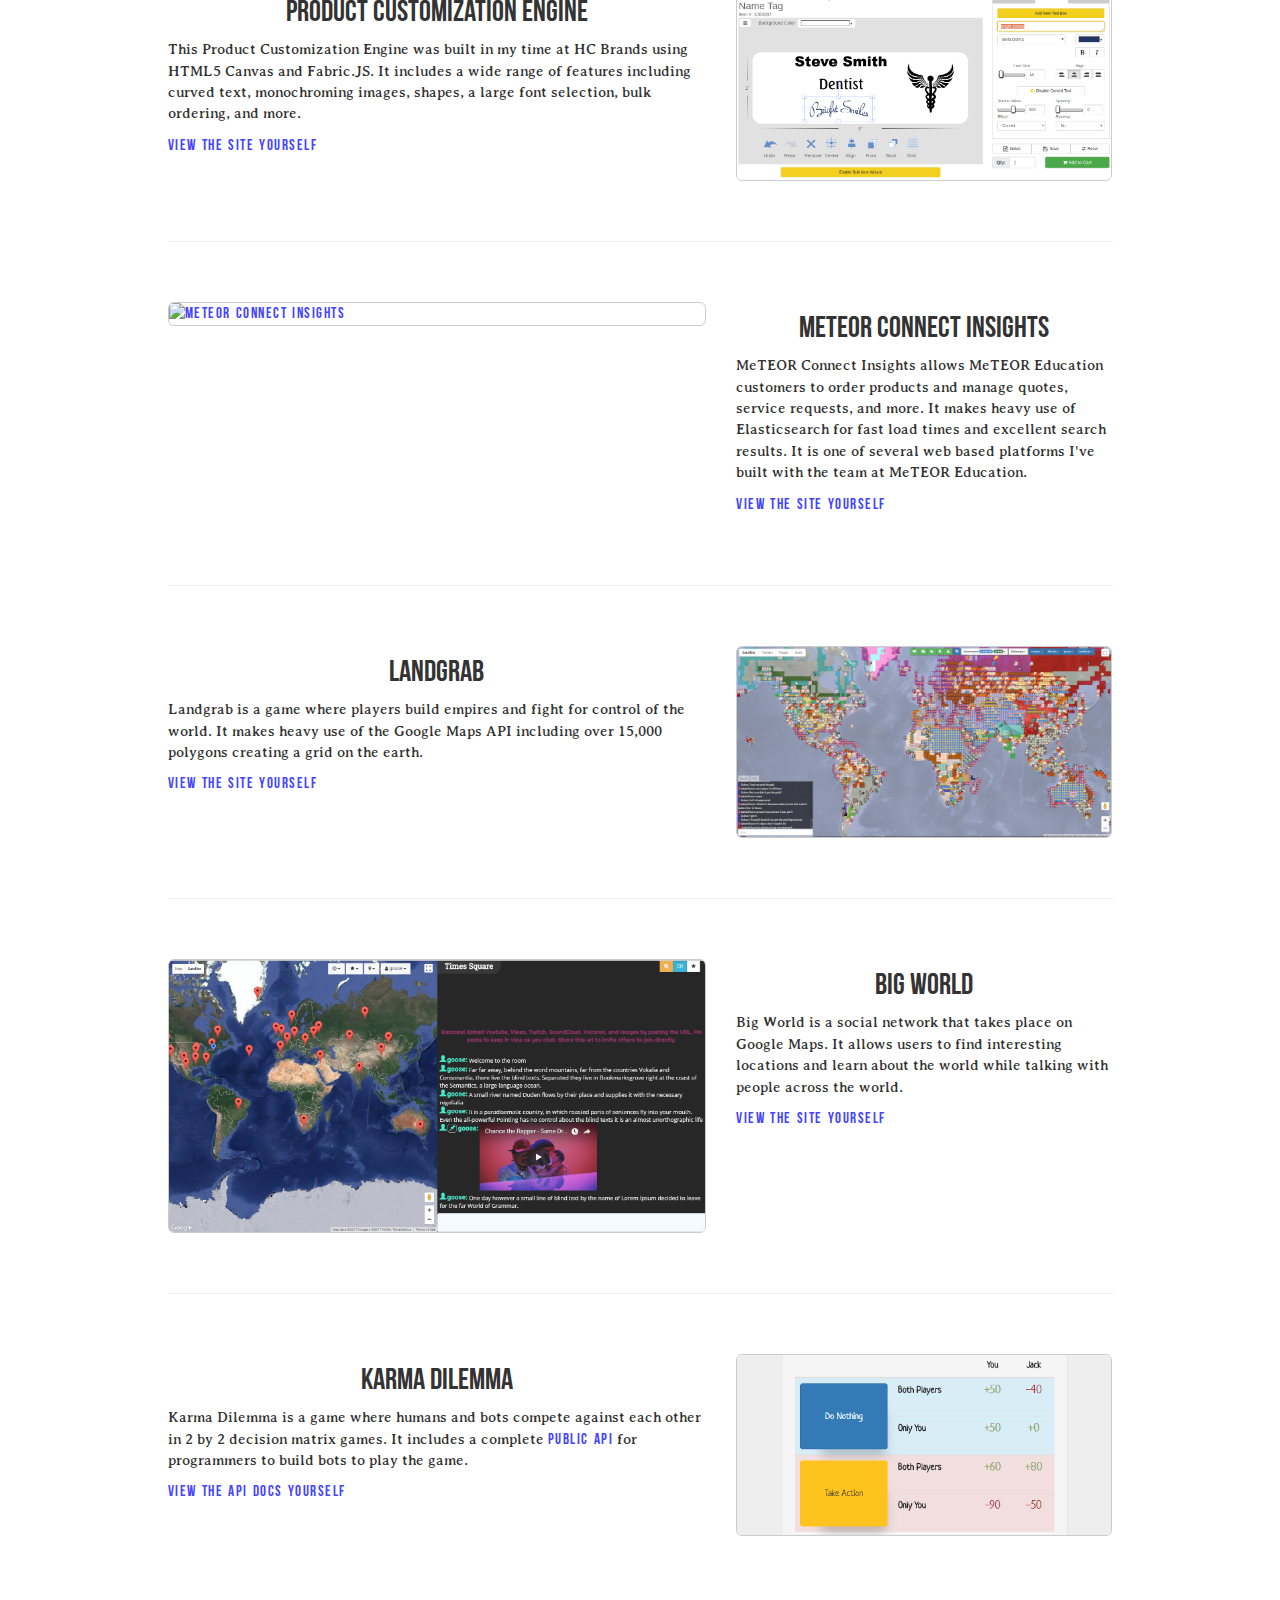
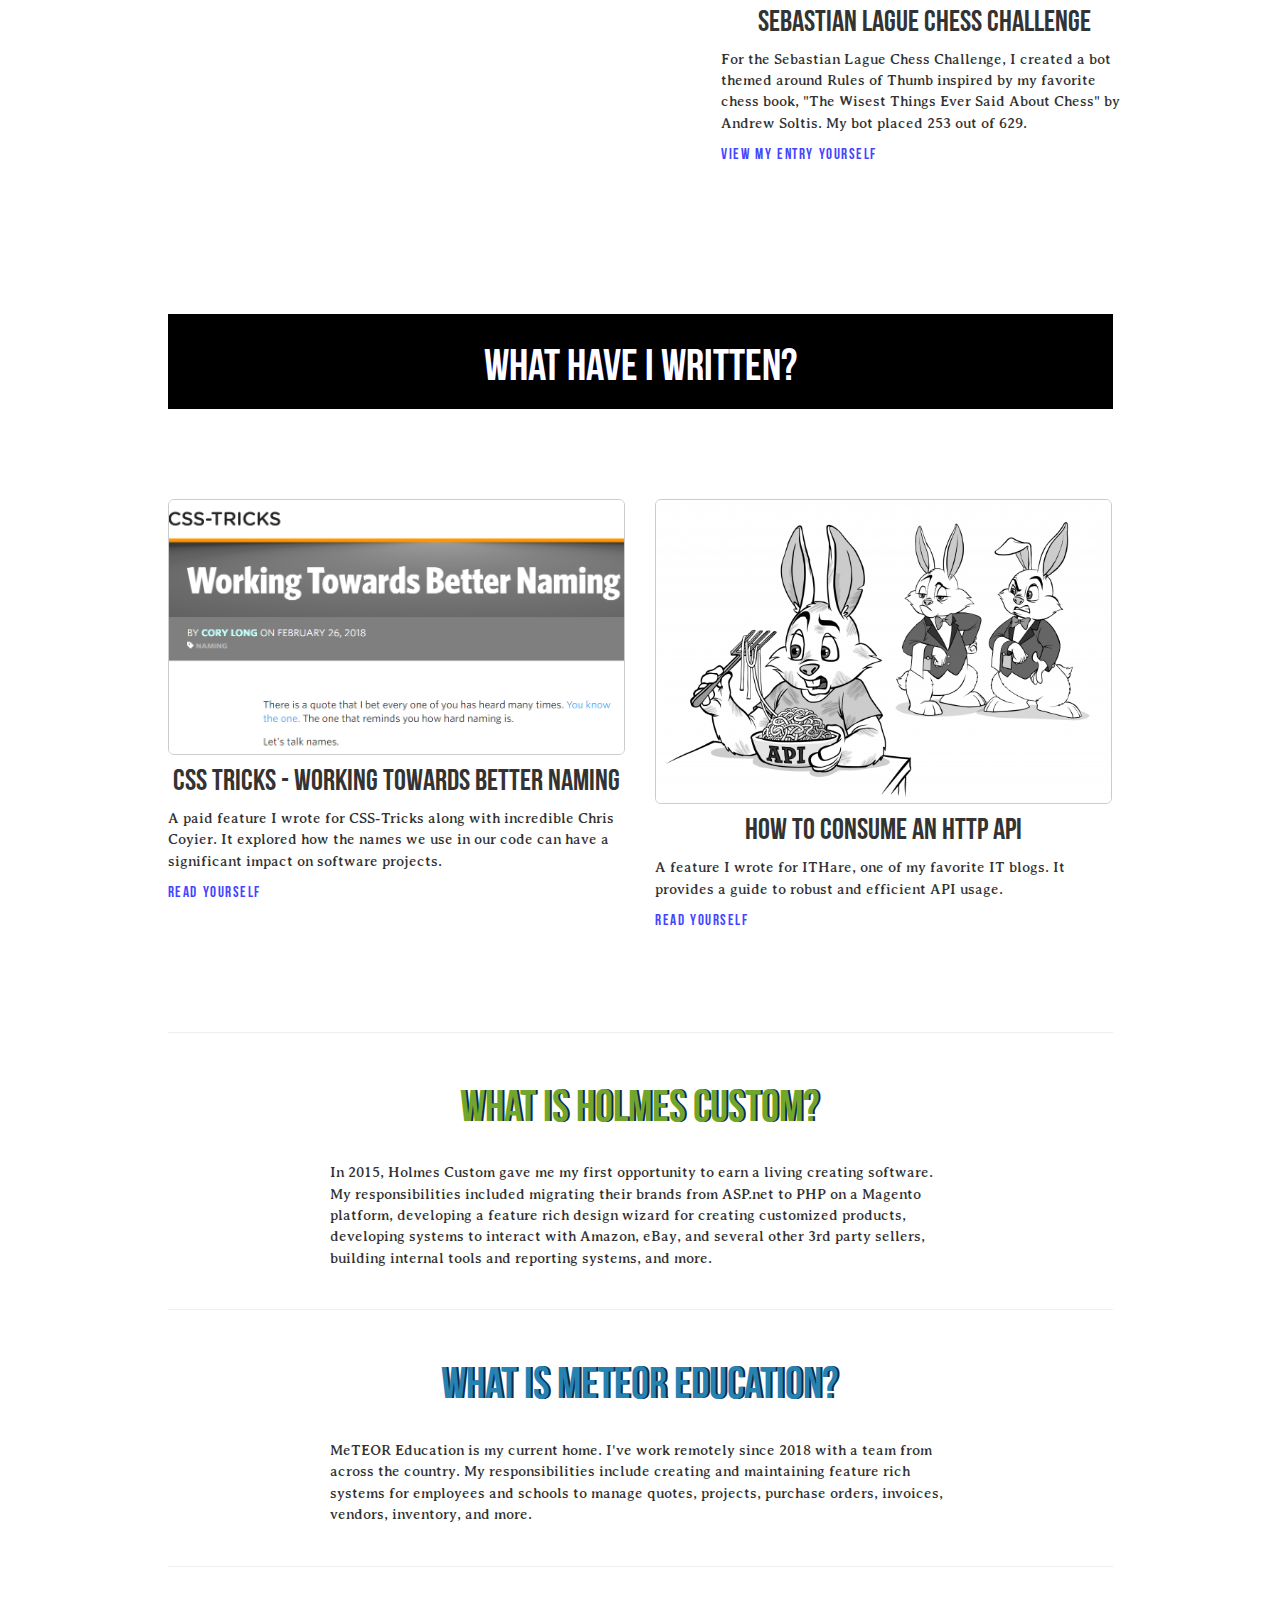
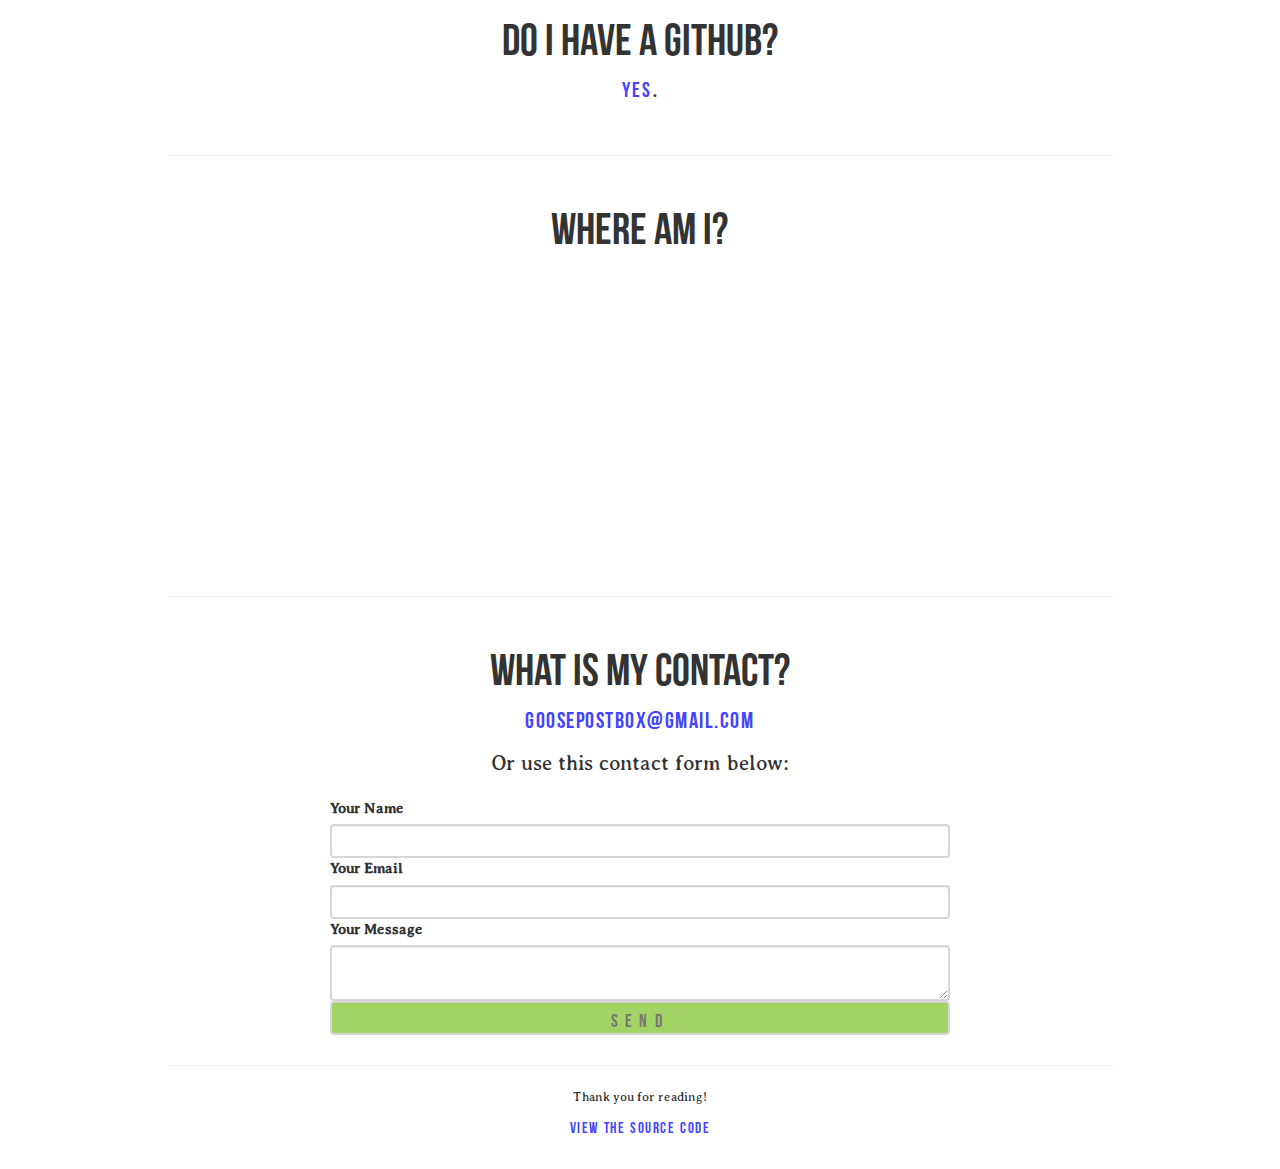
==== commit 52935fb9: "Resume update and expansion" ====
--- a/index.html
+++ b/index.html
@@ -11,7 +11,7 @@
 	<meta name="viewport" content="width=device-width, initial-scale=1.0">
 
 	<!-- Info For Bots -->
-	<meta name="keywords" content="web, website, Software, design, develop, deseigner, developer, engineer, architect, frontend, backend, stack, fullstack, jquery, ajax, php, c#, python, mysql, mssql, wordpress, magento, linux, admin, administrator seo, resume, cv, portfolio, cory long, goose, jacksonville, gainesville, orlando, florida">
+	<meta name="keywords" content="web, website, Software, design, develop, deseigner, developer, engineer, architect, frontend, backend, stack, fullstack, php, c#, python, mysql, mssql, elasticsearch, wordpress, magento, linux, admin, administrator, seo, resume, cv, portfolio, cory long, goose, gainesville, florida, remote">
 	<meta name="description" content="Software Developer Cory Long Resume and Showcase">
 	<meta name="author" content="Cory Long">
 	<meta name="robots" content="all">
@@ -61,7 +61,7 @@
 						<li>Javascript, PHP, C#, Python and several other programming languages</li>
 						<li>How to design user friendly UX with VueJS, SASS, HTML5 Canvas, and other front end technologies</li>
 						<li>How to use Docker, configure Apache, manage NPM packages, exit VIM, and other Sys Admin tasks</li>
-						<li>How to write efficient queries in both MySQL and MSSQL</li>
+						<li>How to write efficient queries in MySQL, MSSQL, and Elasticsearch</li>
 						<li>How to interpret data to make meaningful insights</li>
 						<li>How to ask a great question on <a target="_blank" href="https://stackoverflow.com/users/3774582/goose?tab=profile">Stack Overflow</a></li>
 					</ul>
@@ -76,15 +76,15 @@
 
 					<div class="built-item row">
 						<div class="col-md-7">
-							<a target="_blank" href="https://tpm.meteorconnect.com/">
-								<img class="img-responsive img-rounded" alt="MeTEOR Connect" src="resources/images/portfolio-meteor.png"/>
-							</a>
-						</div>
-						<div class="col-md-5">
-							<h4>MeTEOR Connect</h4>
-							<p>MeTEOR Connect allows MeTEOR Education customers to order products and manage quotes. It is one of several web based platforms I've built with the team at MeTEOR Education.</p>
-							<p>
-								<a target="_blank" href="https://tpm.meteorconnect.com/">View the site yourself</a>
+							<a target="_blank" href="https://merchantofthesixkingdoms.com/">
+								<img class="img-responsive img-rounded" alt="Jaywalker" src="resources/images/portfolio-merchant.png"/>
+							</a>
+						</div>
+						<div class="col-md-5">
+							<h4>Merchant of the Six Kingdoms</h4>
+							<p>Merchant of the Six Kingdoms is a game created in VueJS where players are traveling merchants. It includes 20 marketplaces, 200 characters, over 1,800 items, and makes use of a unique free form bartering gameplay mechanic and various economic themed quests.</p>
+							<p>
+								<a target="_blank" href="https://merchantofthesixkingdoms.com/">See the promotional website</a>
 							</p>
 						</div>
 					</div>
@@ -107,17 +107,18 @@
 					</div>
 
 					<hr>
-					<div class="built-item row">
-						<div class="col-md-7">
-							<a target="_blank" href="https://merchantofthesixkingdoms.com/">
-								<img class="img-responsive img-rounded" alt="Jaywalker" src="resources/images/portfolio-merchant.png"/>
-							</a>
-						</div>
-						<div class="col-md-5">
-							<h4>Merchant of the Six Kingdoms</h4>
-							<p>Merchant of the Six Kingdoms is a game created in VueJS where players are traveling merchants. It includes 20 marketplaces, 200 characters, over 1,800 items, and makes use of a unique free form bartering gameplay mechanic. It releases on Steam in Summer of 2023.</p>
-							<p>
-								<a target="_blank" href="https://merchantofthesixkingdoms.com/">See the promotional website</a>
+
+					<div class="built-item row">
+						<div class="col-md-7">
+							<a target="_blank" href="https://insights.meteorconnect.com/">
+								<img class="img-responsive img-rounded" alt="MeTEOR Connect Insights" src="resources/images/portfolio-meteor.png"/>
+							</a>
+						</div>
+						<div class="col-md-5">
+							<h4>MeTEOR Connect Insights</h4>
+							<p>MeTEOR Connect Insights allows MeTEOR Education customers to order products and manage quotes, service requests, and more. It makes heavy use of Elasticsearch for fast load times and excellent search results. It is one of several web based platforms I've built with the team at MeTEOR Education.</p>
+							<p>
+								<a target="_blank" href="https://insights.meteorconnect.com/">View the site yourself</a>
 							</p>
 						</div>
 					</div>
@@ -163,13 +164,70 @@
 							<h4>Karma Dilemma</h4>
 							<p>Karma Dilemma is a game where humans and bots compete against each other in 2 by 2 decision matrix games. It includes a complete <a target="_blank" href="https://karmadilemma.com/api_docs">public API</a> for programmers to build bots to play the game.</p>
 							<p>
-								<a target="_blank" href="https://karmadilemma.com/">View the site yourself</a>
-							</p>
-						</div>
-						<div class="col-md-5">
-							<a target="_blank" href="https://karmadilemma.com/">
+								<a target="_blank" href="https://karmadilemma.com/api_docs">View the API Docs yourself</a>
+							</p>
+						</div>
+						<div class="col-md-5">
+							<a target="_blank" href="https://karmadilemma.com/api_docs">
 								<img class="img-responsive img-rounded" alt="Karma Dilemma" src="resources/images/portfolio-karmadilemma.png"/>
 							</a>
+						</div>
+					</div>
+
+					<div class="built-item row">
+						<div class="col-md-7">
+							<a target="_blank" href="https://github.com/goosehub/Chess-Challenge">
+								<iframe width="448" height="252" src="https://www.youtube.com/embed/Ne40a5LkK6A?si=yEib3ql8mkwe-VSm" title="YouTube video player" frameborder="0" allow="accelerometer; autoplay; clipboard-write; encrypted-media; gyroscope; picture-in-picture; web-share" referrerpolicy="strict-origin-when-cross-origin" allowfullscreen></iframe>
+							</a>
+						</div>
+						<div class="col-md-t">
+							<h4>Sebastian Lague Chess Challenge</h4>
+							<p>For the Sebastian Lague Chess Challenge, I created a bot themed around Rules of Thumb inspired by my favorite chess book, "The Wisest Things Ever Said About Chess" by Andrew Soltis. My bot placed 253 out of 629.</p>
+							<p>
+								<a target="_blank" href="https://github.com/goosehub/Chess-Challenge">View my entry yourself</a>
+							</p>
+						</div>
+					</div>
+
+				</section>
+
+				<section id="wrote">
+					<div class="header-box">
+						<h3>What Have I Written?</h3>
+					</div>
+
+					<div class="row">
+						<div class="col-md-6">
+							<div class="wrote-item row">
+								<div class="col-md-12">
+									<a target="_blank" href="https://css-tricks.com/working-towards-better-naming/">
+										<img class="img-responsive img-rounded" alt="MeTEOR Connect Insights" src="resources/images/portfolio-csstricks.png"/>
+									</a>
+								</div>
+								<div class="col-md-12">
+									<h4>CSS Tricks - Working Towards Better Naming</h4>
+									<p>A paid feature I wrote for CSS-Tricks along with incredible Chris Coyier. It explored how the names we use in our code can have a significant impact on software projects.</p>
+									<p>
+										<a target="_blank" href="https://css-tricks.com/working-towards-better-naming/">Read yourself</a>
+									</p>
+								</div>
+							</div>
+						</div>
+						<div class="col-md-6">
+							<div class="wrote-item row">
+								<div class="col-md-12">
+									<a target="_blank" href="http://ithare.com/how-to-consume-an-http-api/">
+										<img class="img-responsive img-rounded" alt="MeTEOR Connect Insights" src="resources/images/portfolio-ithare.png"/>
+									</a>
+								</div>
+								<div class="col-md-12">
+									<h4>How to consume an HTTP API</h4>
+									<p>A feature I wrote for ITHare, one of my favorite IT blogs. It provides a guide to robust and efficient API usage.</p>
+									<p>
+										<a target="_blank" href="http://ithare.com/how-to-consume-an-http-api/">Read yourself</a>
+									</p>
+								</div>
+							</div>
 						</div>
 					</div>
 
@@ -203,7 +261,7 @@
 
 				<hr>
 
-				<section id="pdf">
+				<section id="github">
 					<div class="row">
 						<div class="col-md-8 col-md-push-2">
 							<h3>Do I Have A GitHub?</h3>
@@ -218,7 +276,7 @@
 					<div class="row">
 						<div class="col-md-8 col-md-push-2">
 							<h3>Do I Have A PDF Resume?</h3>
-							<p class="lead text-center"><a target="_blank" href="resources/Cory_Long_Software_Developer_Resume.pdf">Right Here</a>.</p>
+							<p class="lead text-center"><a target="_blank" href="resources/Cory_Long_Software_Engineer_Resume.pdf">Right Here</a>.</p>
 						</div>
 					</div>
 				</section>
--- a/resources/style.css
+++ b/resources/style.css
@@ -74,14 +74,14 @@
 	margin: 0.5em;
 	font-size: 1.2em;
 }
-#built .header-box {
+#built .header-box, #wrote .header-box {
 	margin-top: 1em;
 	background-color: #000;
 	color: #FFF;
 	padding: 0.5em;
 	text-shadow: 0.01em 0.01em 0.01em #0000FF;
 }
-.built-item {
+.built-item, .wrote-item {
 	margin-top: 4em;
 	margin-bottom: 4em;
 }
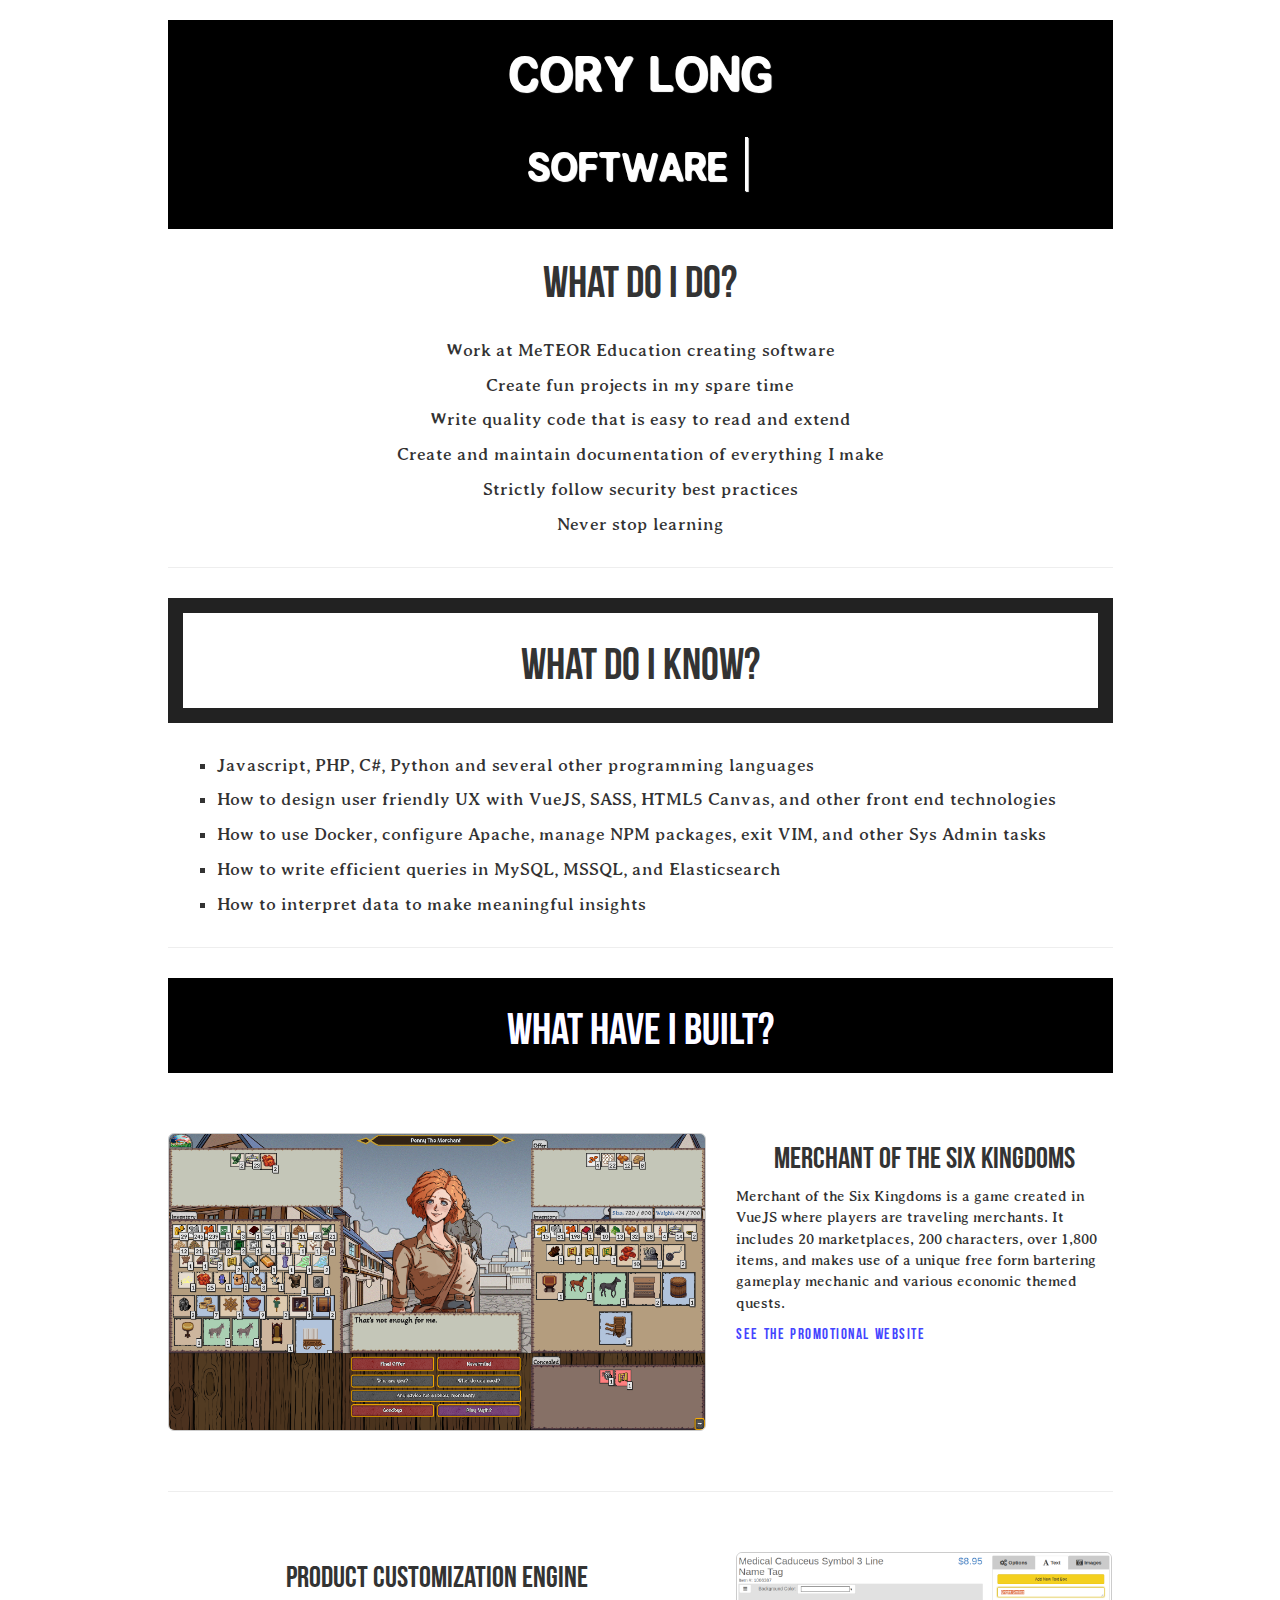
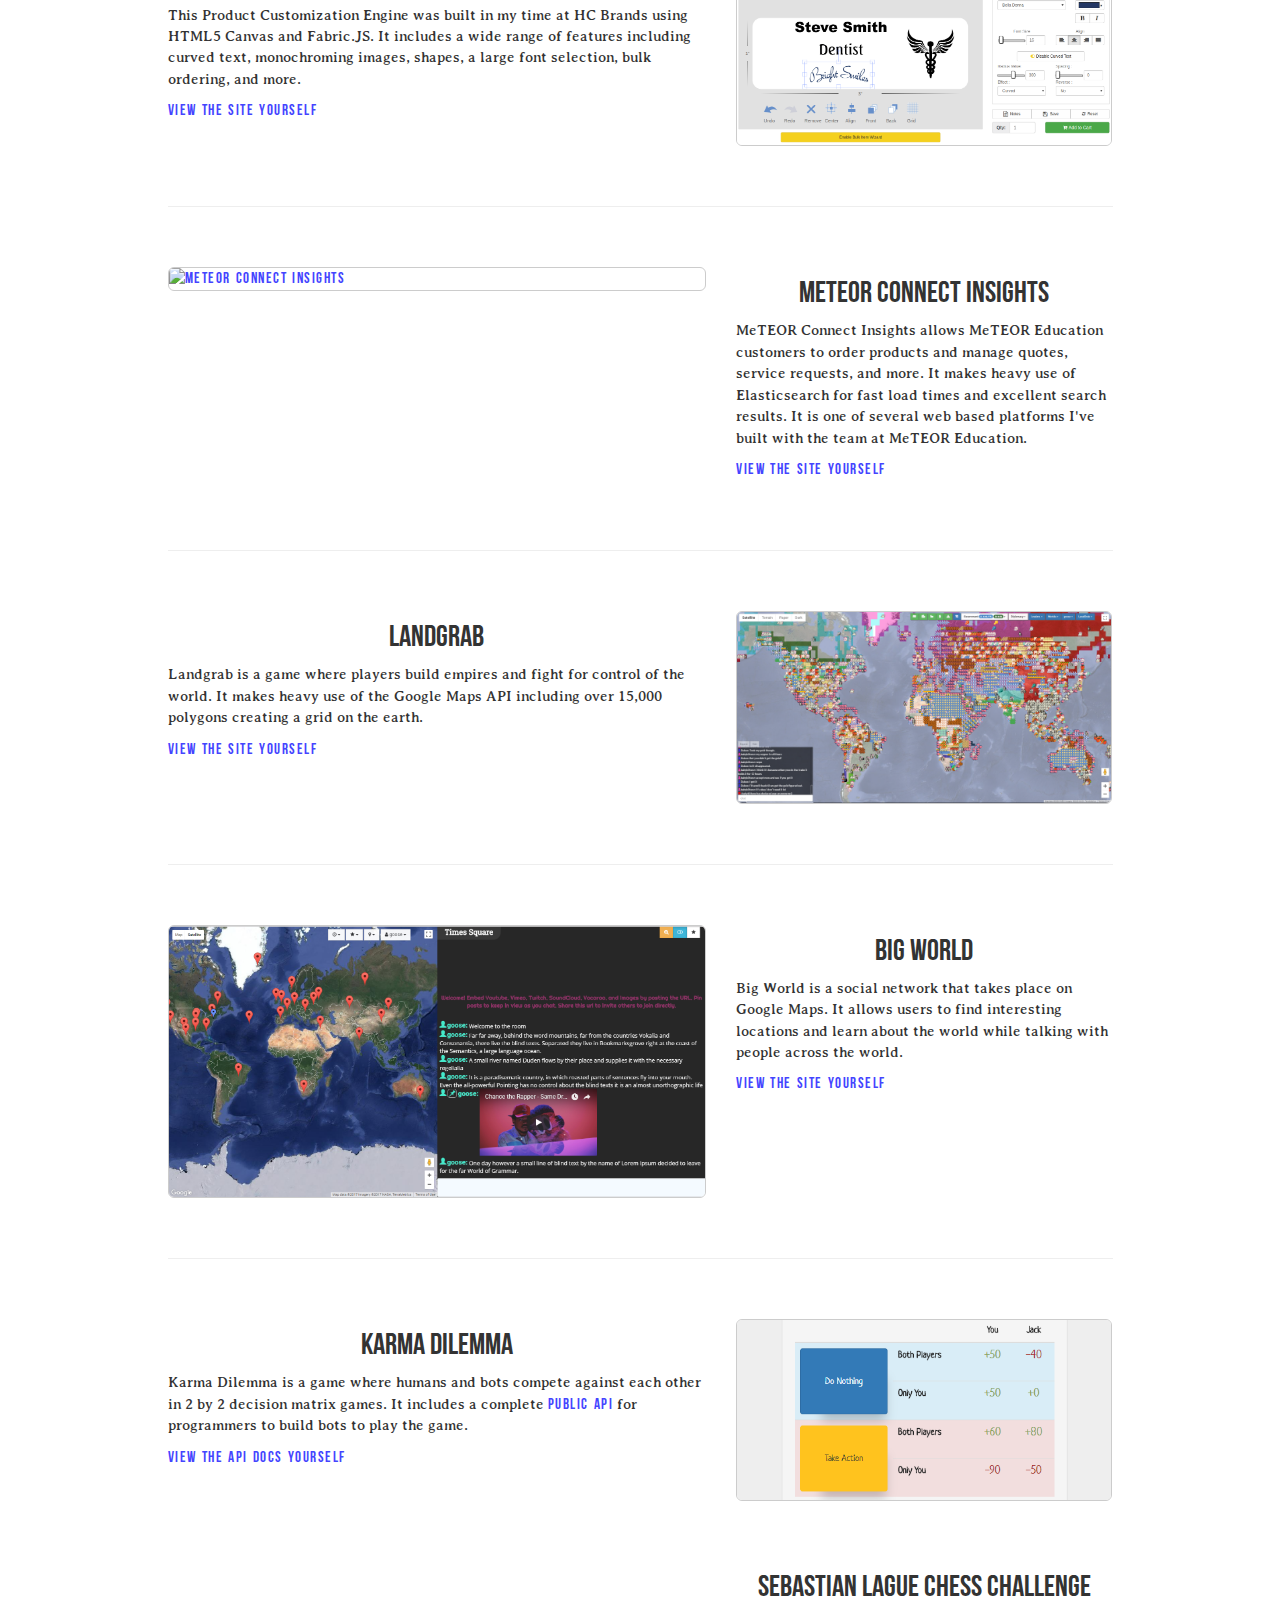
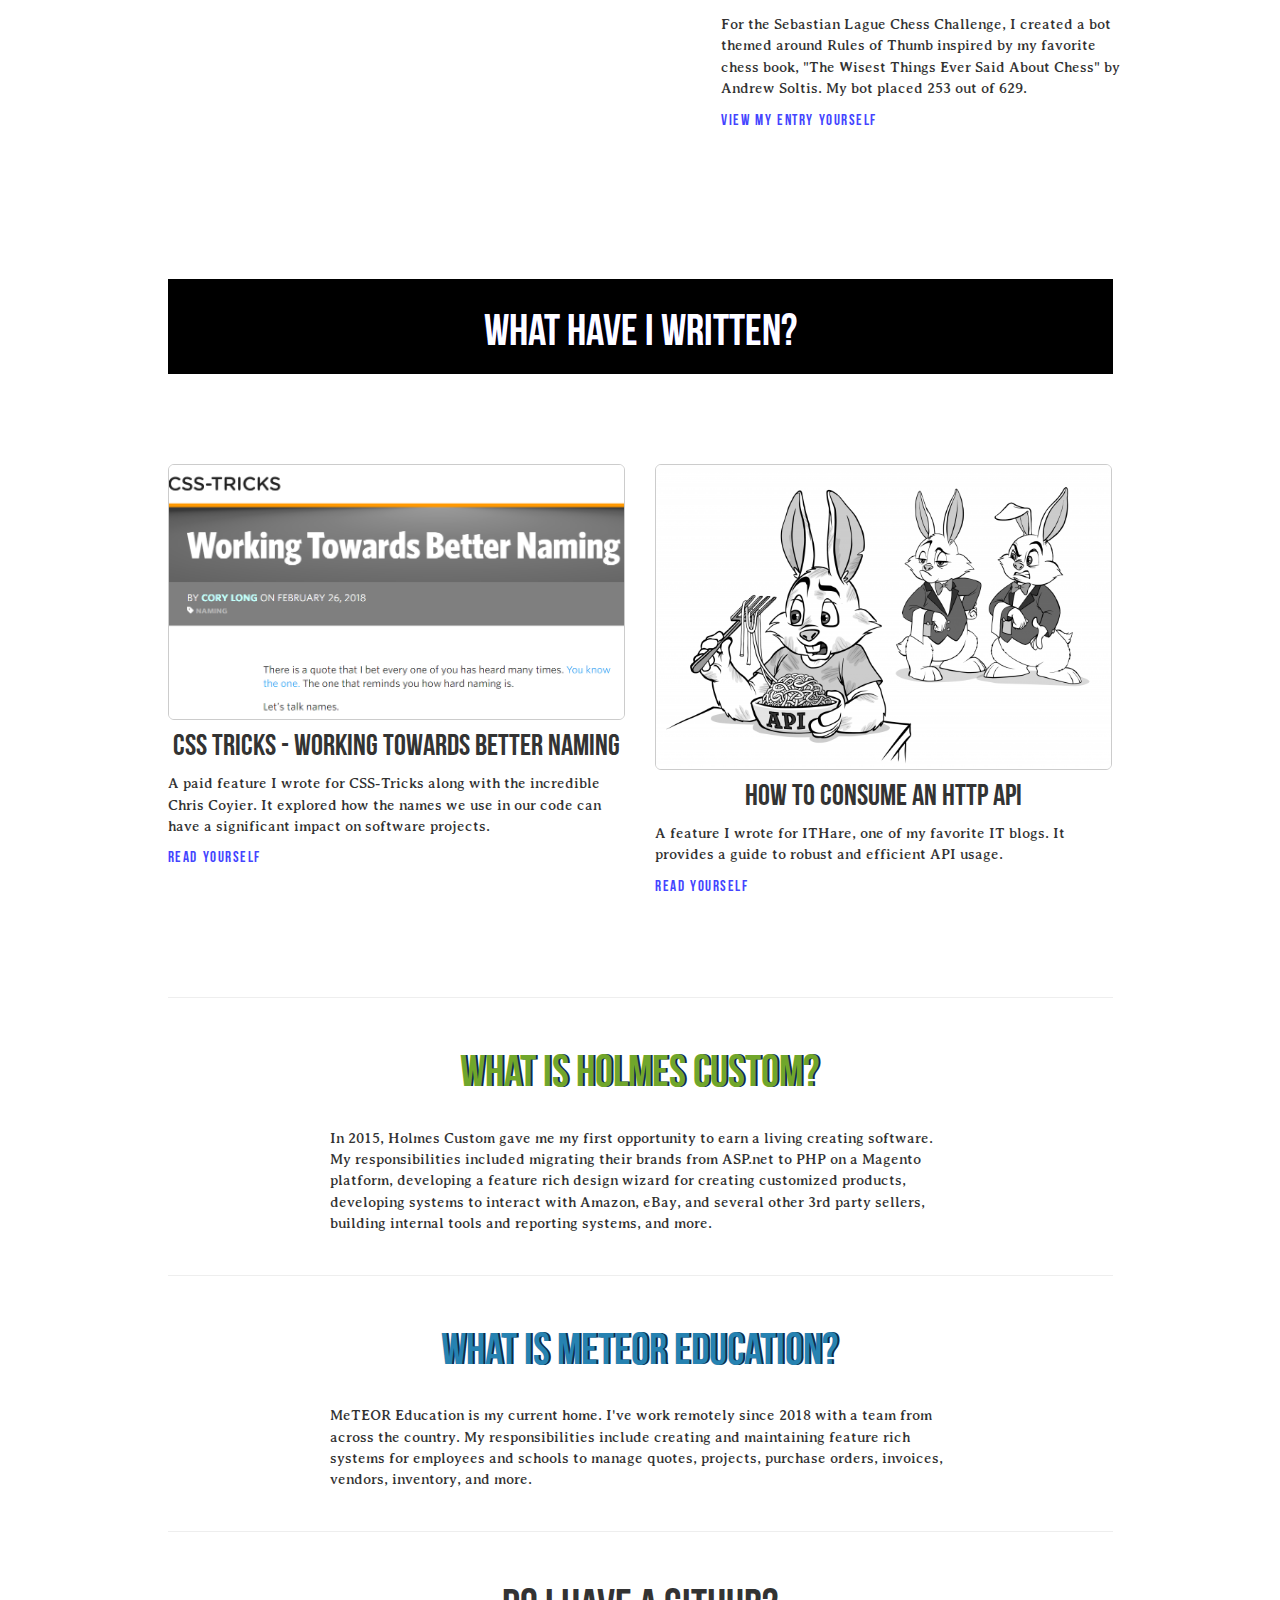
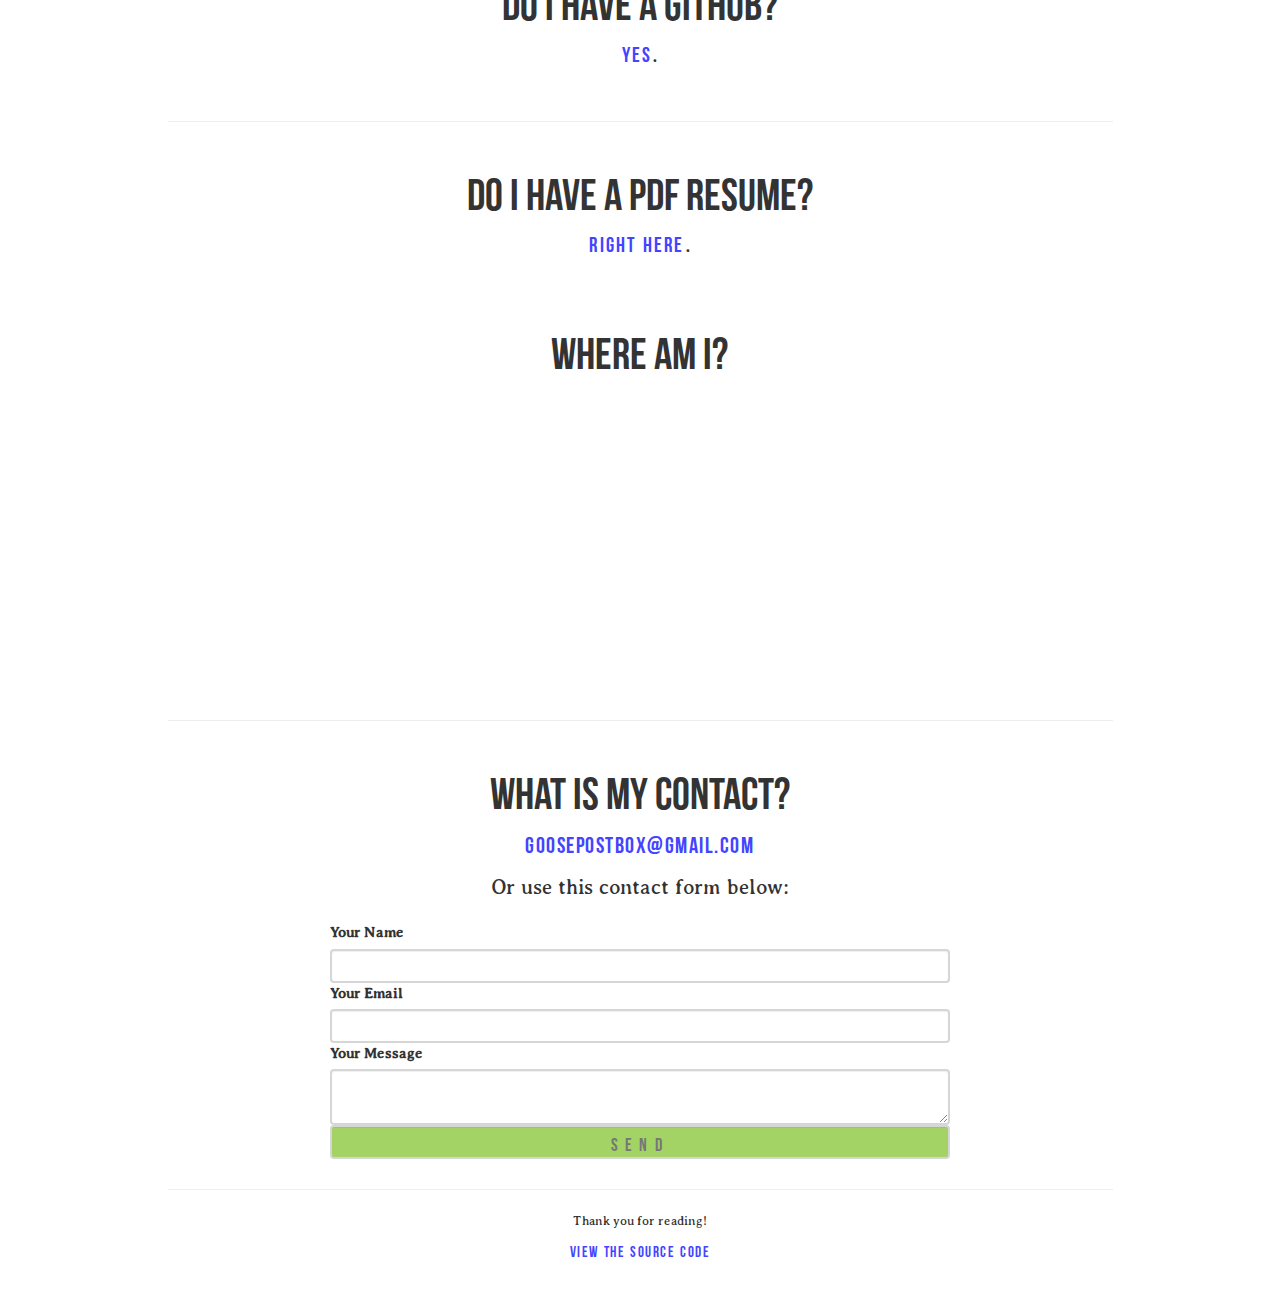
==== commit a909ec9d: "PDF Resume Update" ====
--- a/index.html
+++ b/index.html
@@ -63,7 +63,7 @@
 						<li>How to use Docker, configure Apache, manage NPM packages, exit VIM, and other Sys Admin tasks</li>
 						<li>How to write efficient queries in MySQL, MSSQL, and Elasticsearch</li>
 						<li>How to interpret data to make meaningful insights</li>
-						<li>How to ask a great question on <a target="_blank" href="https://stackoverflow.com/users/3774582/goose?tab=profile">Stack Overflow</a></li>
+						<!-- <li>How to ask a great question on <a target="_blank" href="https://stackoverflow.com/users/3774582/goose?tab=profile">Stack Overflow</a></li> -->
 					</ul>
 				</section>
 
@@ -206,7 +206,7 @@
 								</div>
 								<div class="col-md-12">
 									<h4>CSS Tricks - Working Towards Better Naming</h4>
-									<p>A paid feature I wrote for CSS-Tricks along with incredible Chris Coyier. It explored how the names we use in our code can have a significant impact on software projects.</p>
+									<p>A paid feature I wrote for CSS-Tricks along with the incredible Chris Coyier. It explored how the names we use in our code can have a significant impact on software projects.</p>
 									<p>
 										<a target="_blank" href="https://css-tricks.com/working-towards-better-naming/">Read yourself</a>
 									</p>
@@ -272,7 +272,7 @@
 
 				<hr>
 
-				<section id="pdf" style="display: none;">
+				<section id="pdf">
 					<div class="row">
 						<div class="col-md-8 col-md-push-2">
 							<h3>Do I Have A PDF Resume?</h3>
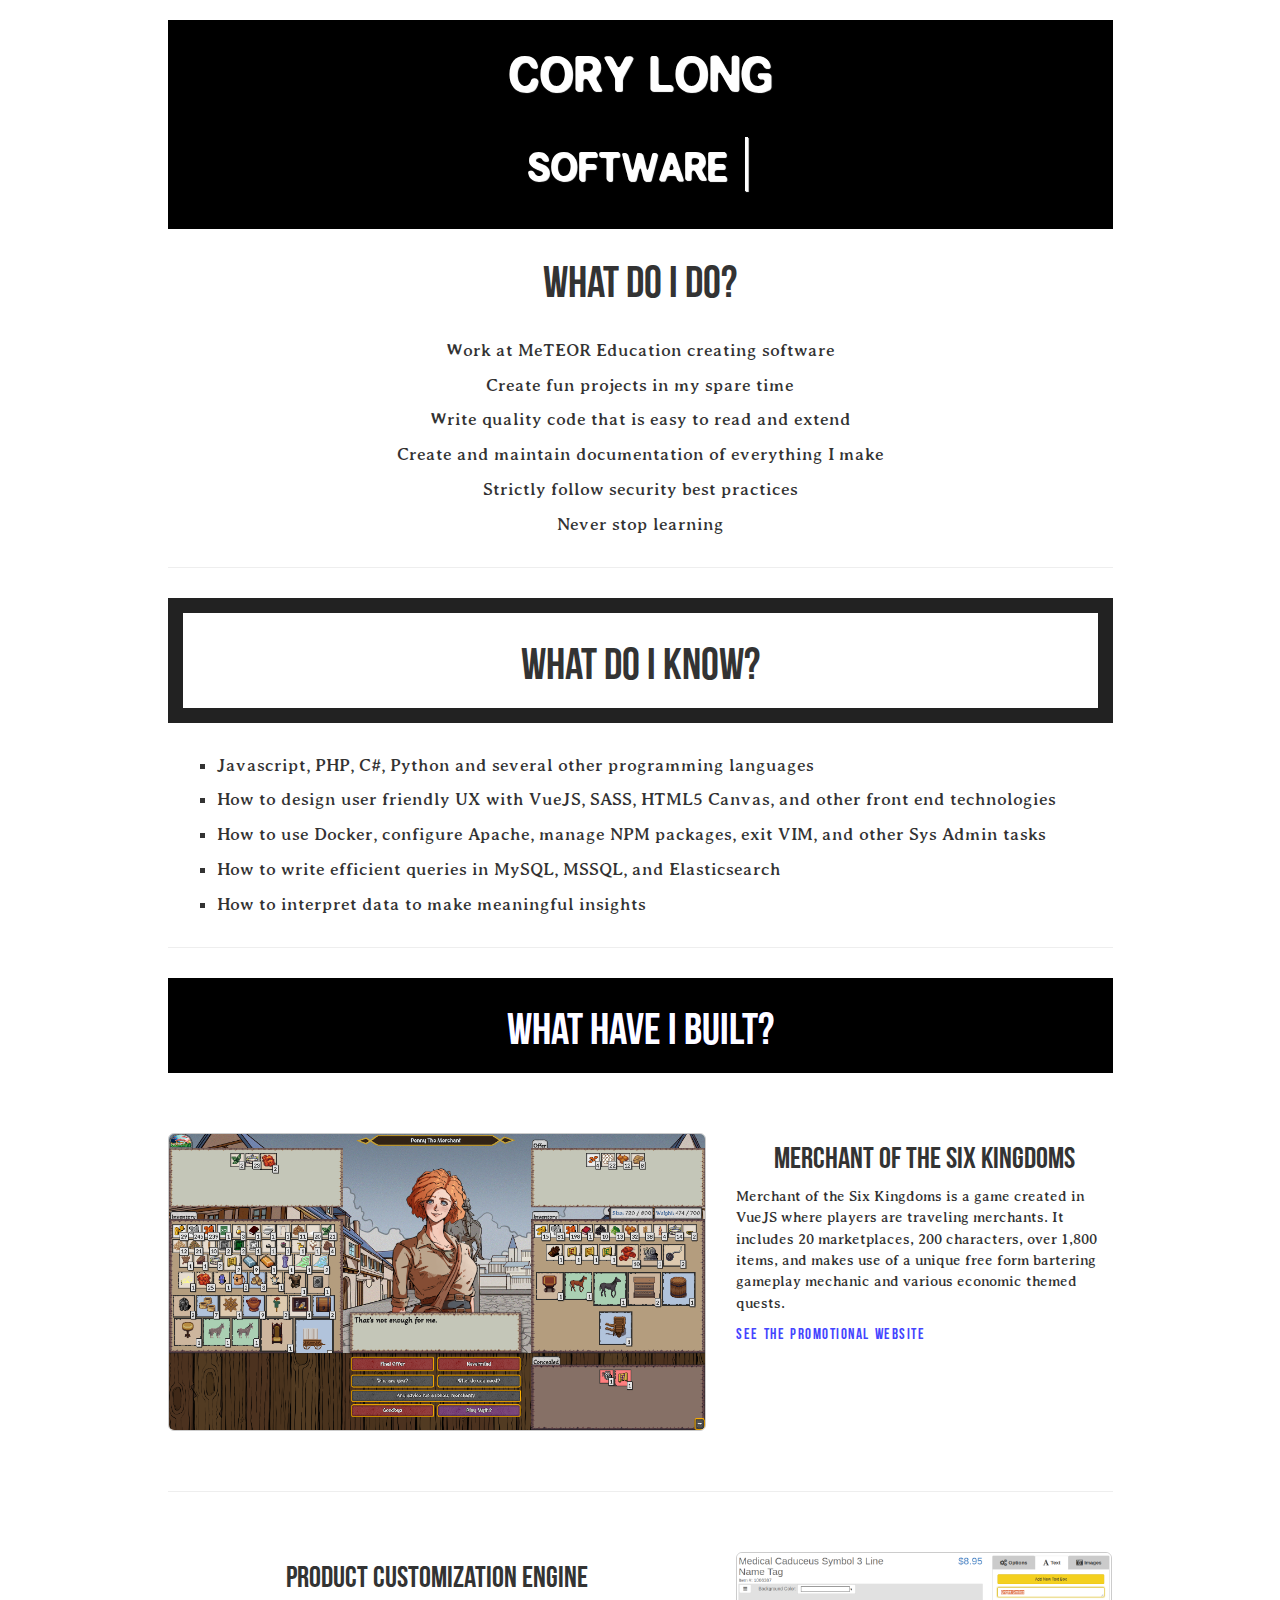
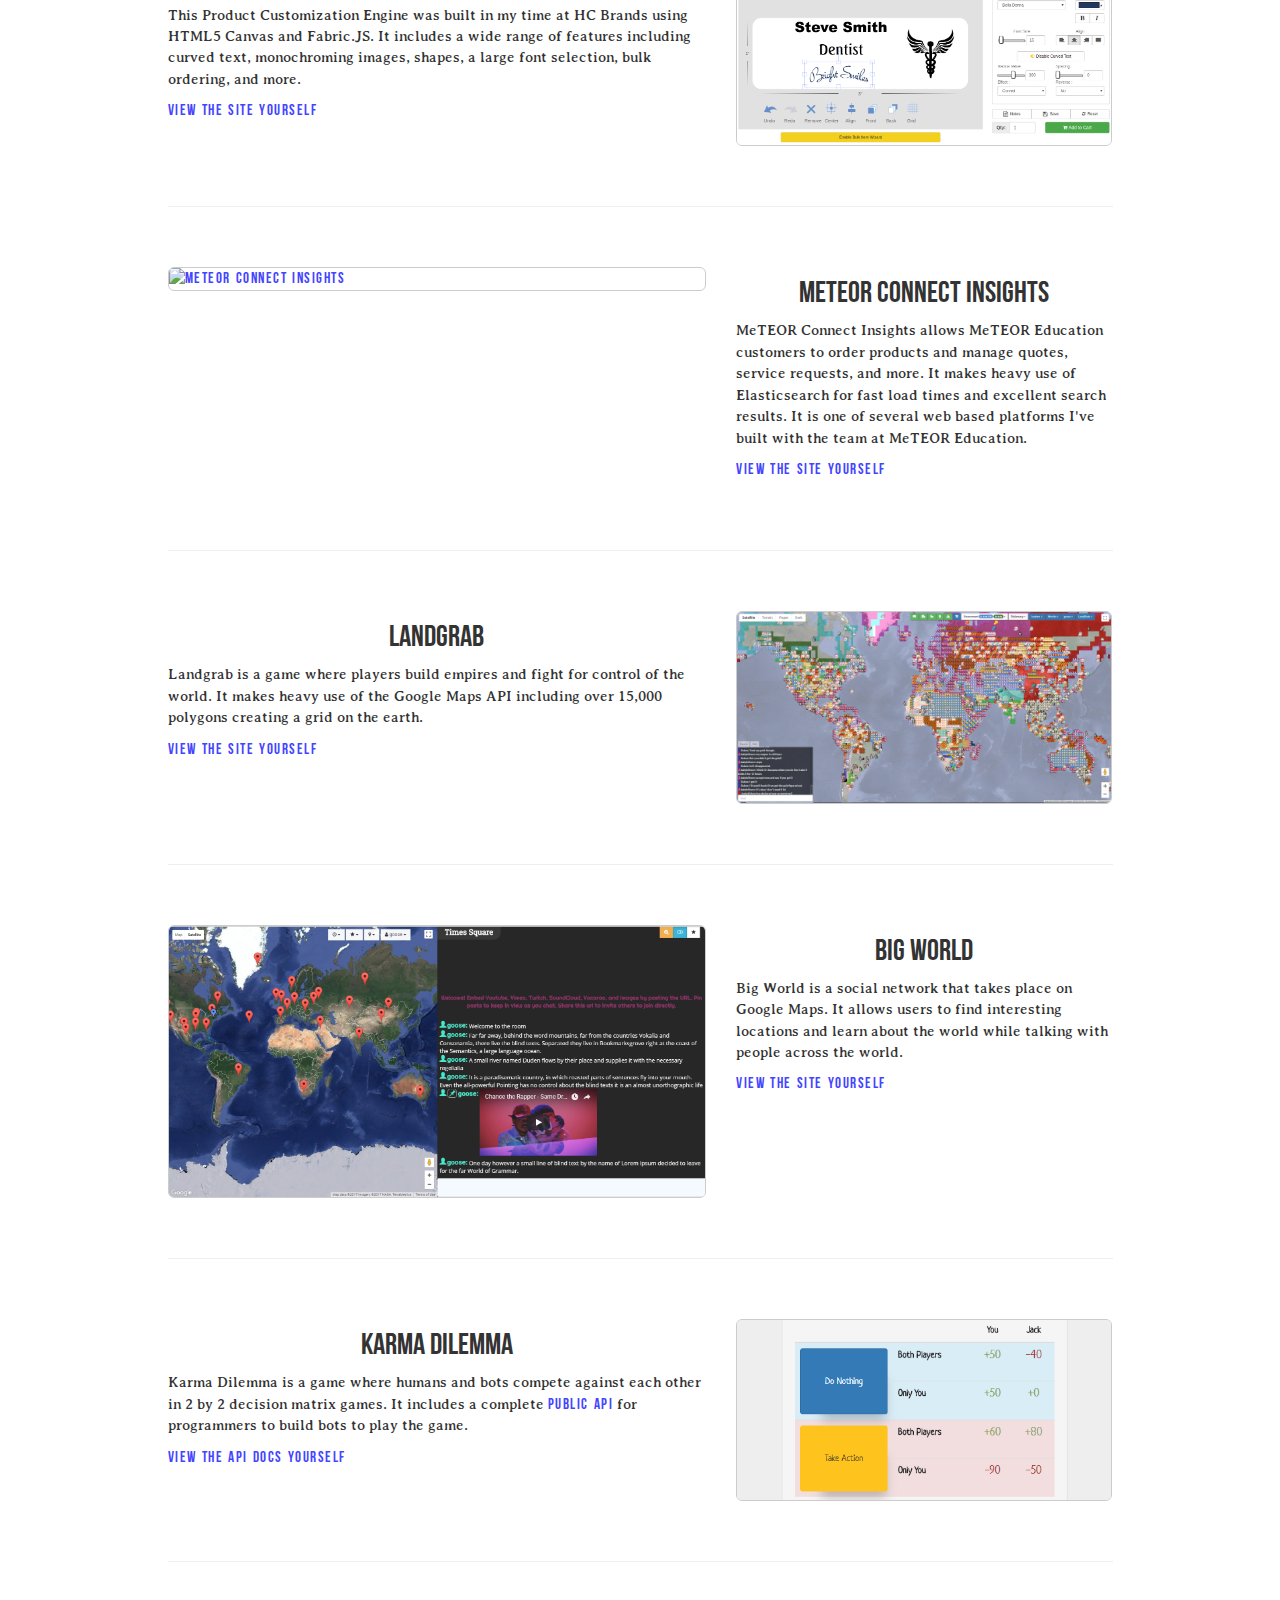
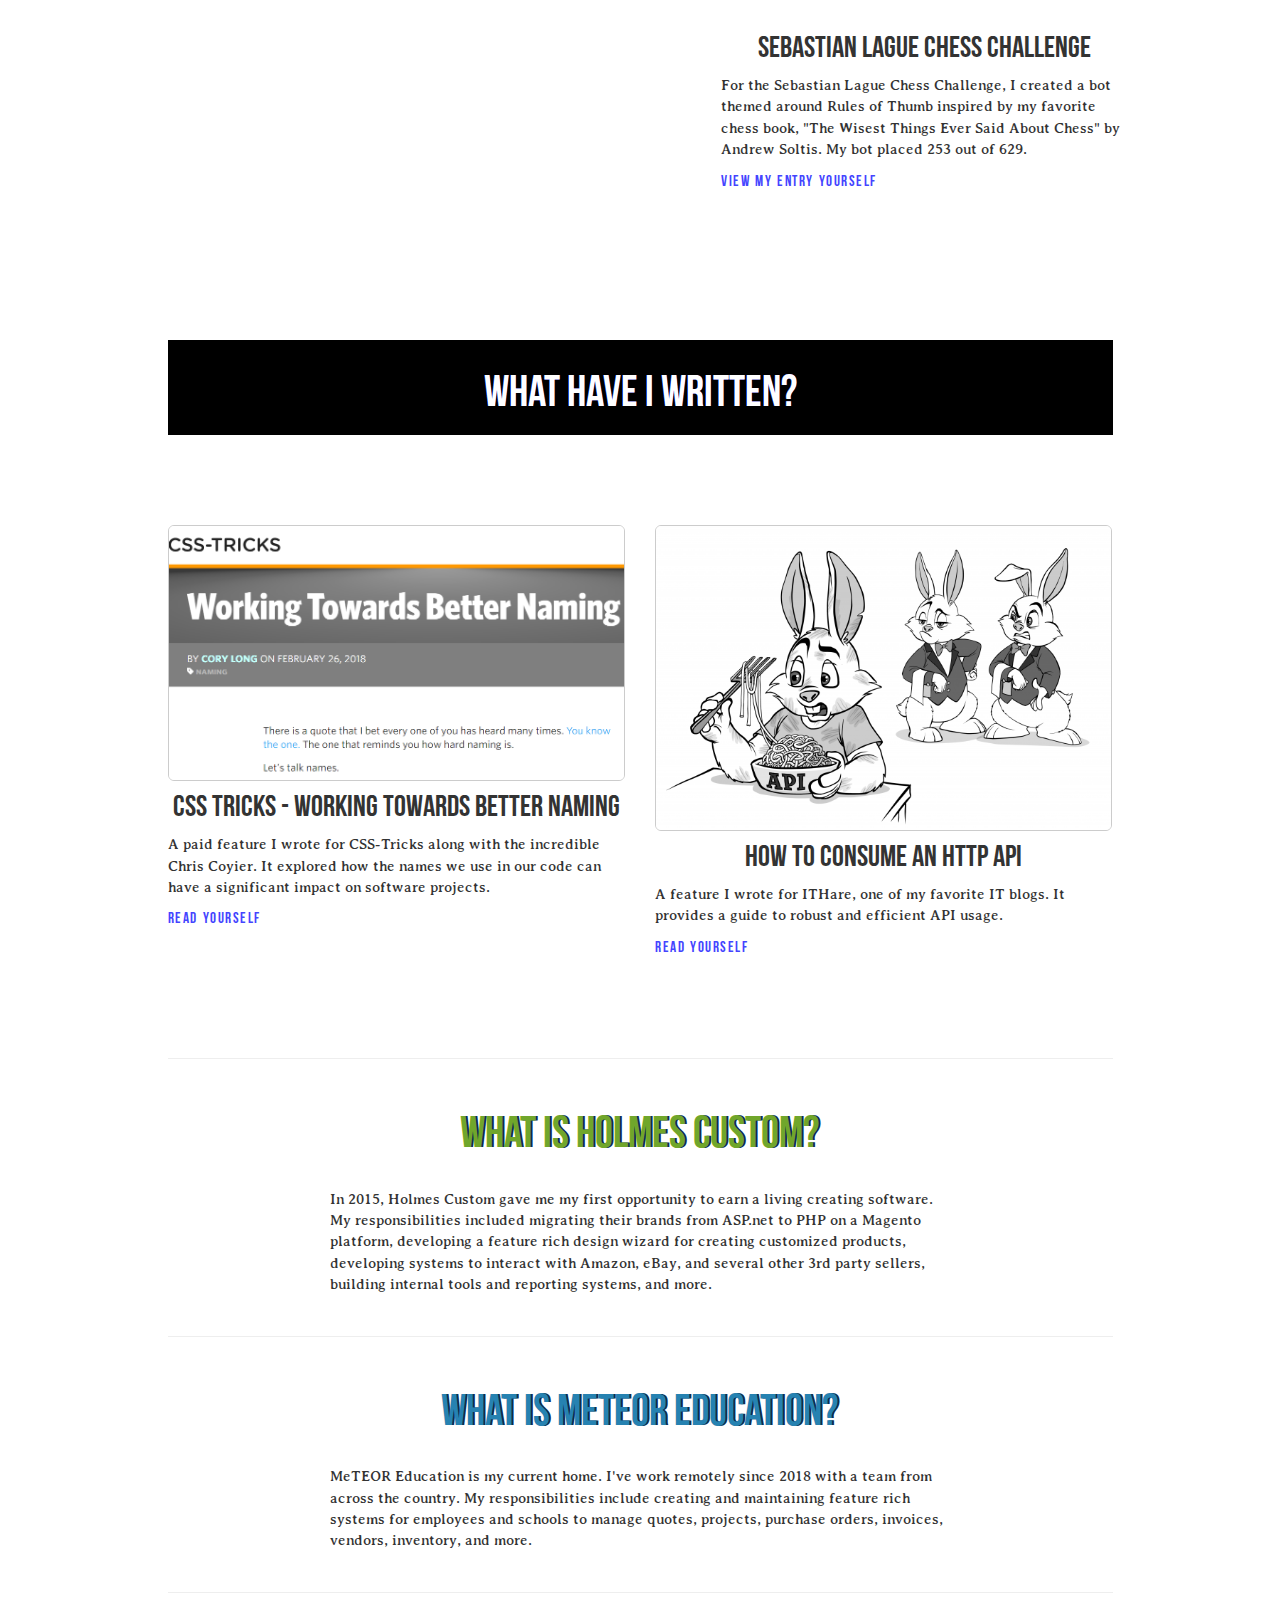
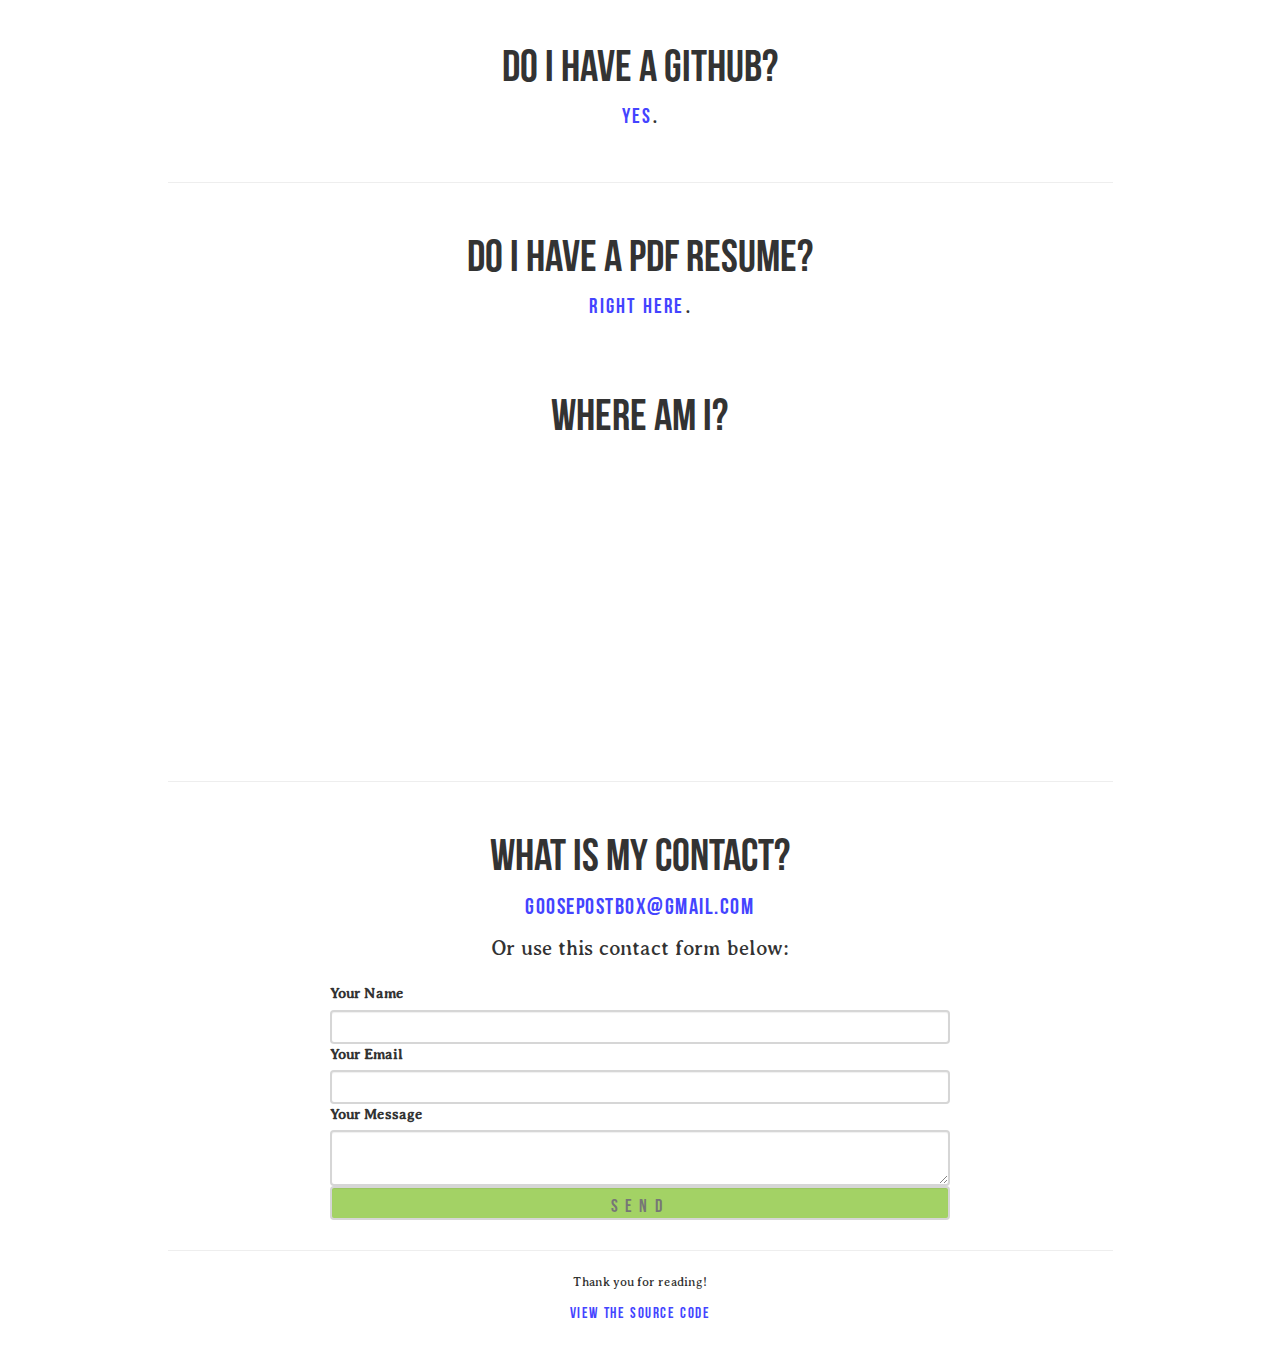
==== commit acf89e4a: "Add hr and update resume" ====
--- a/index.html
+++ b/index.html
@@ -173,6 +173,8 @@
 							</a>
 						</div>
 					</div>
+
+					<hr>
 
 					<div class="built-item row">
 						<div class="col-md-7">
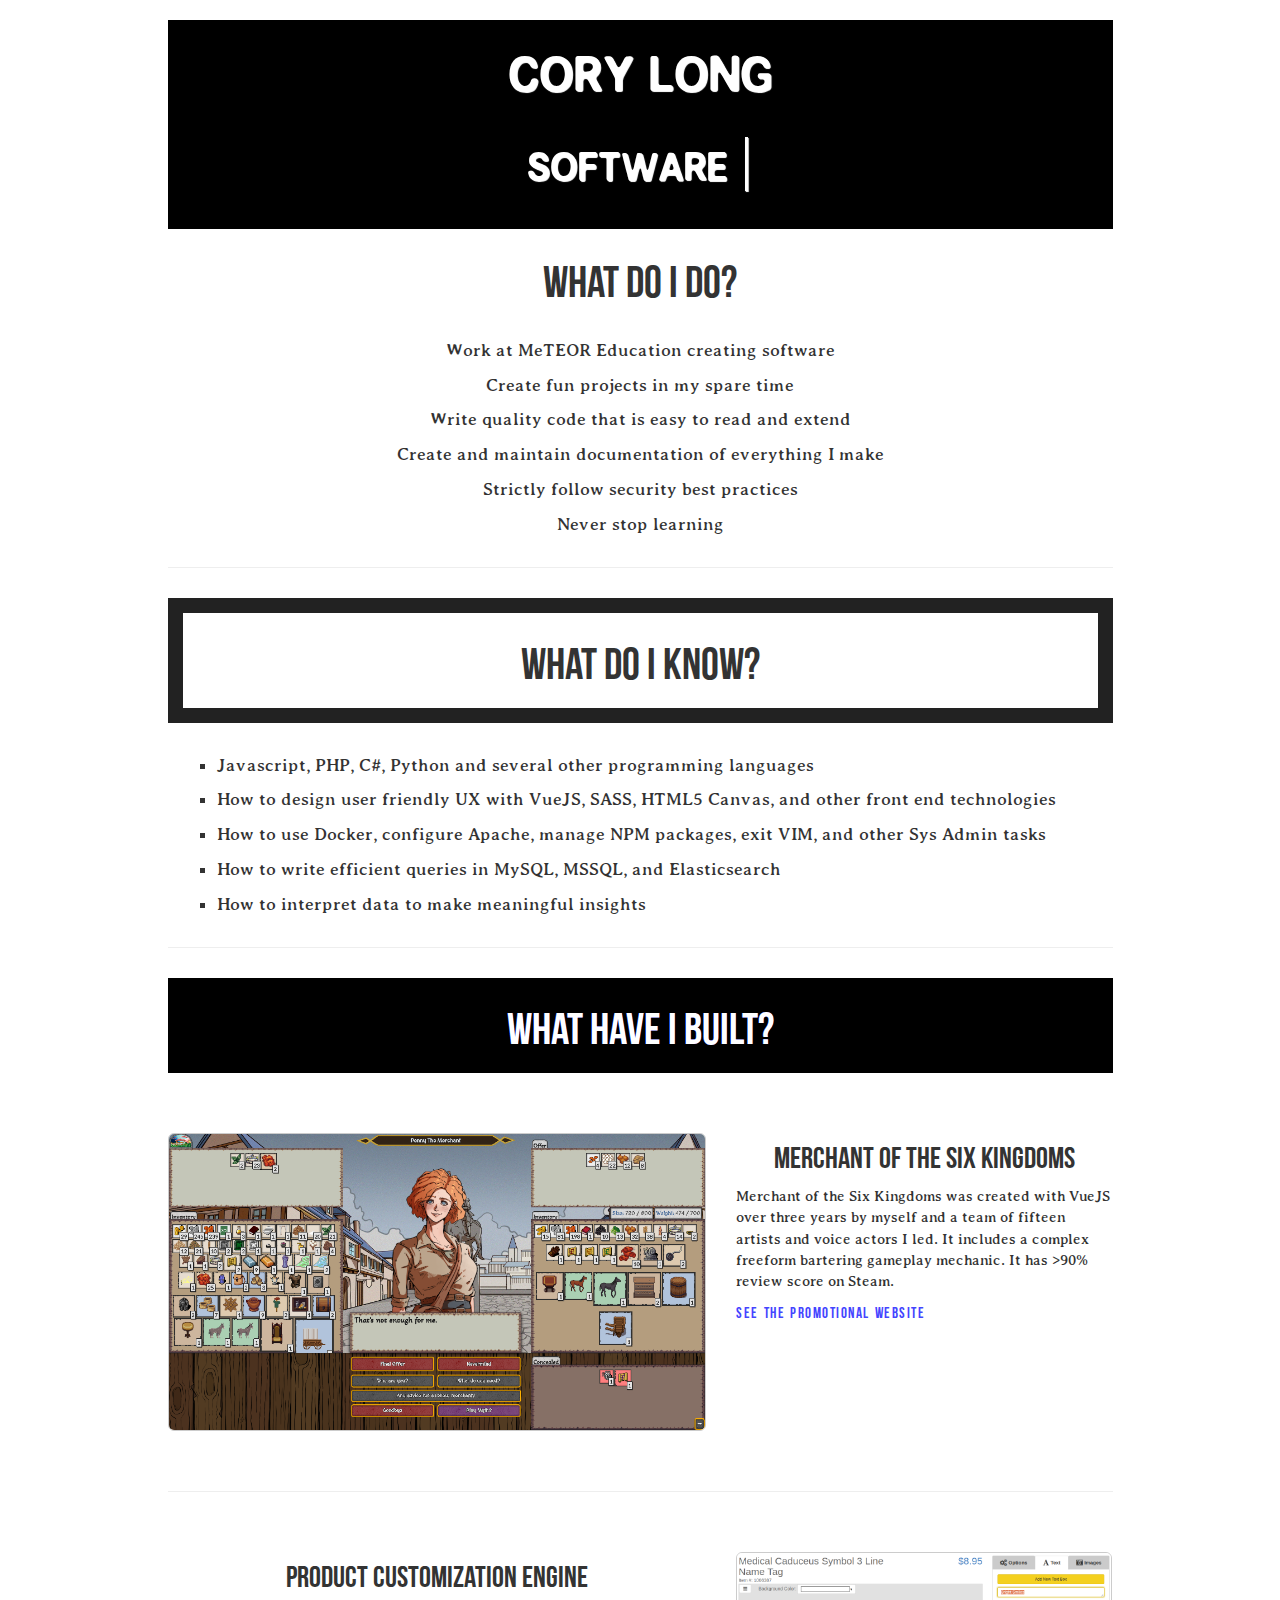
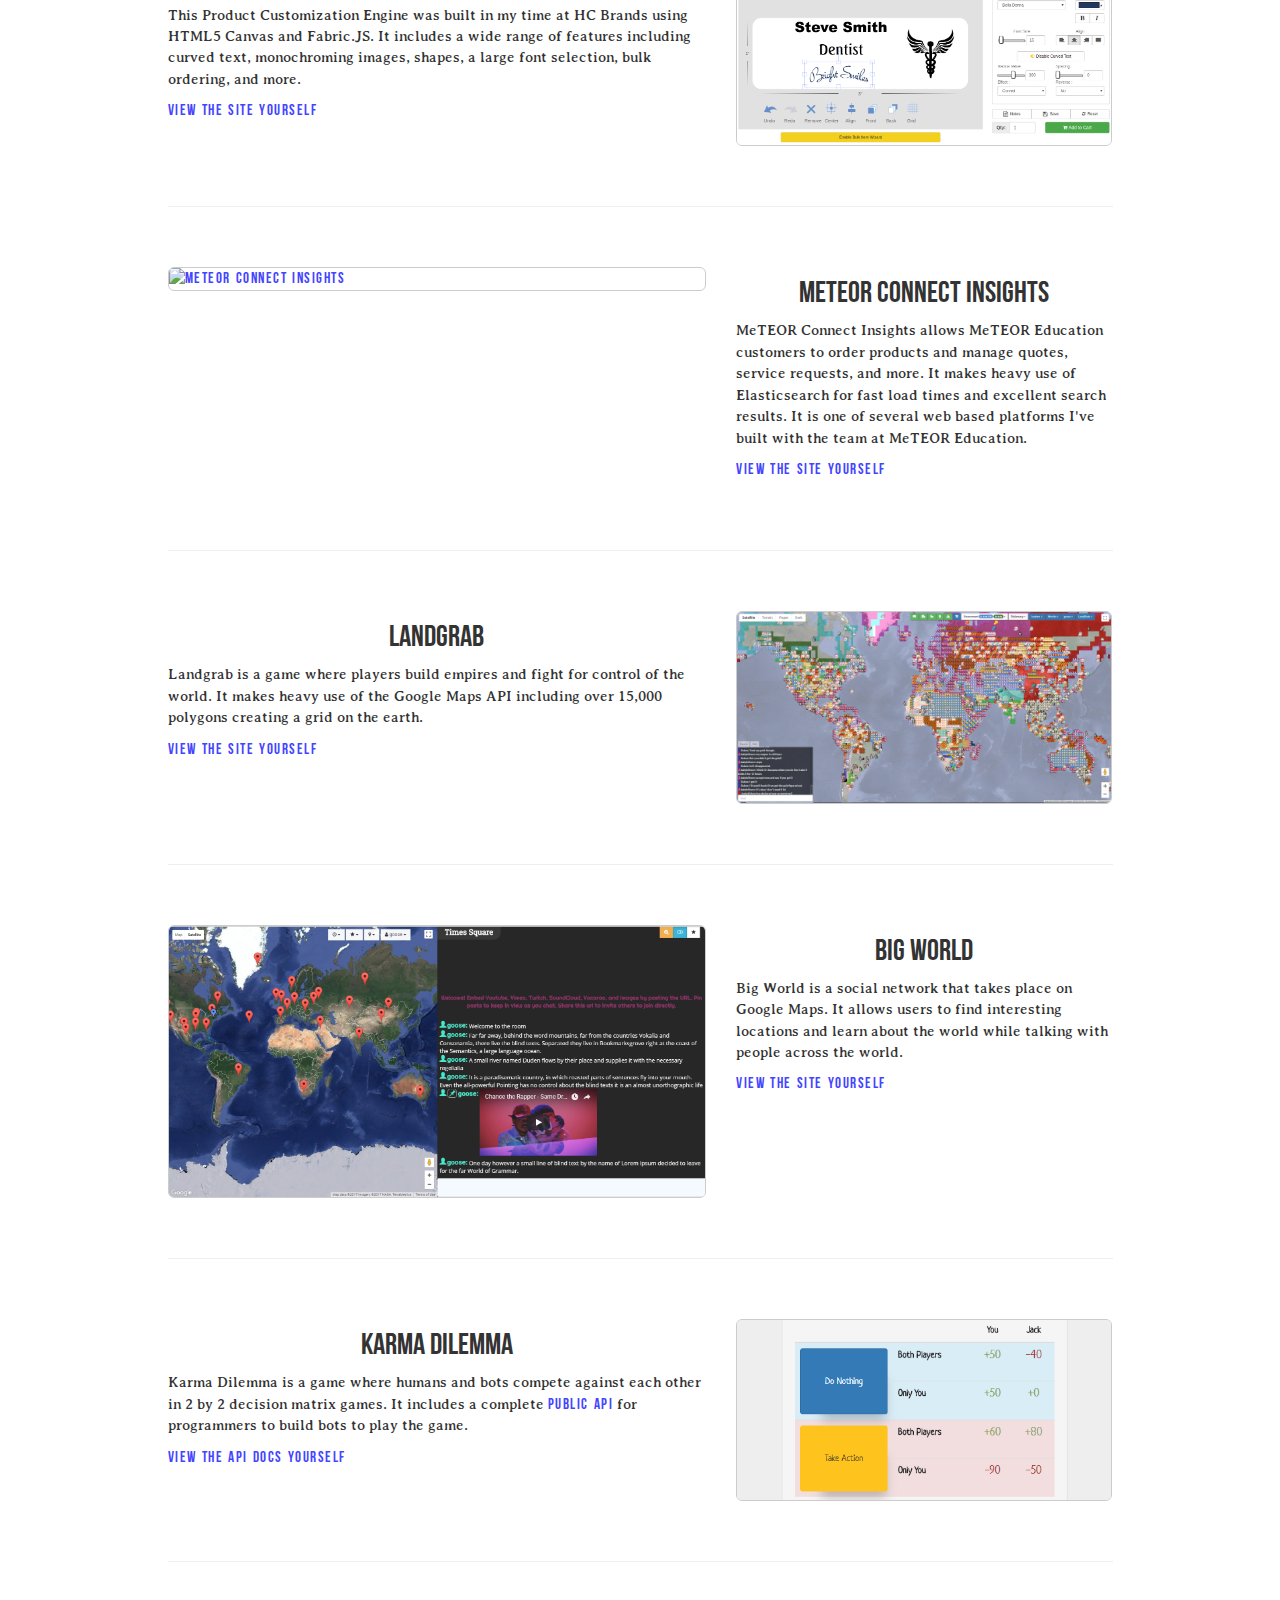
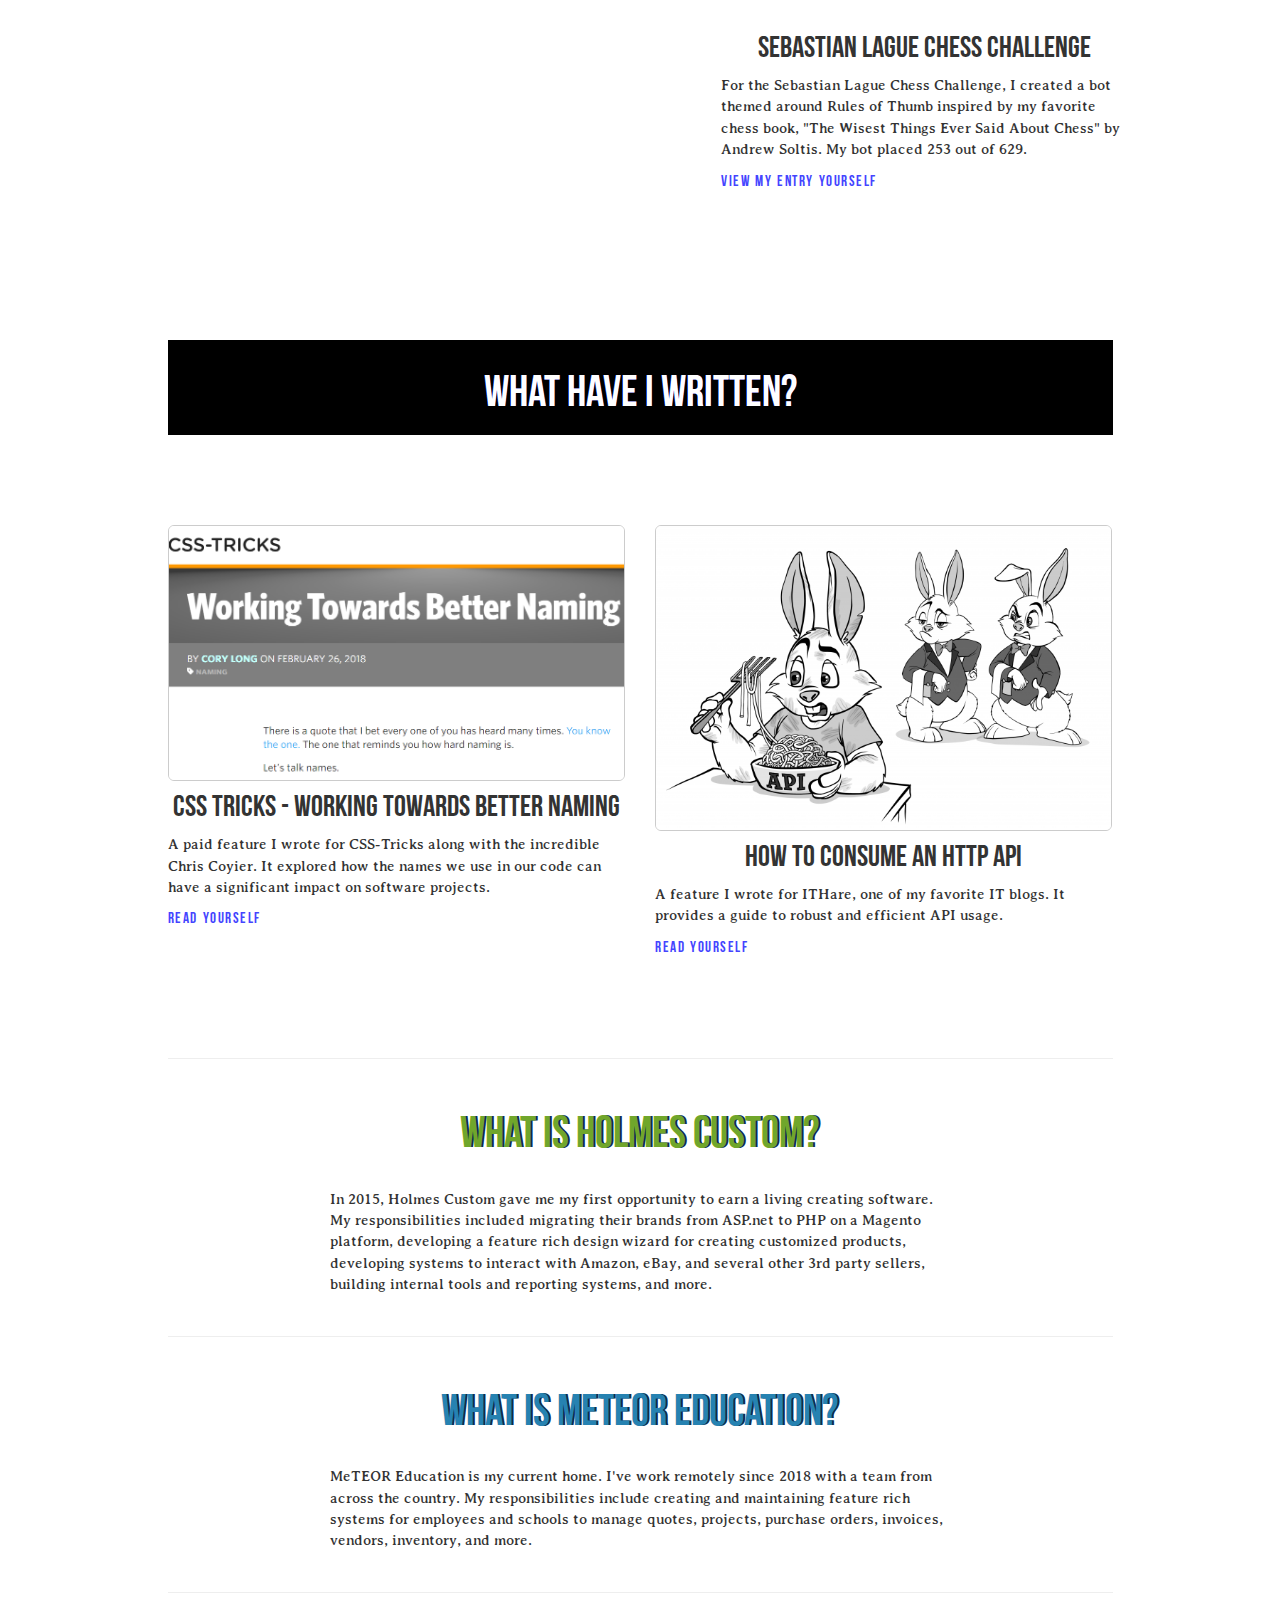
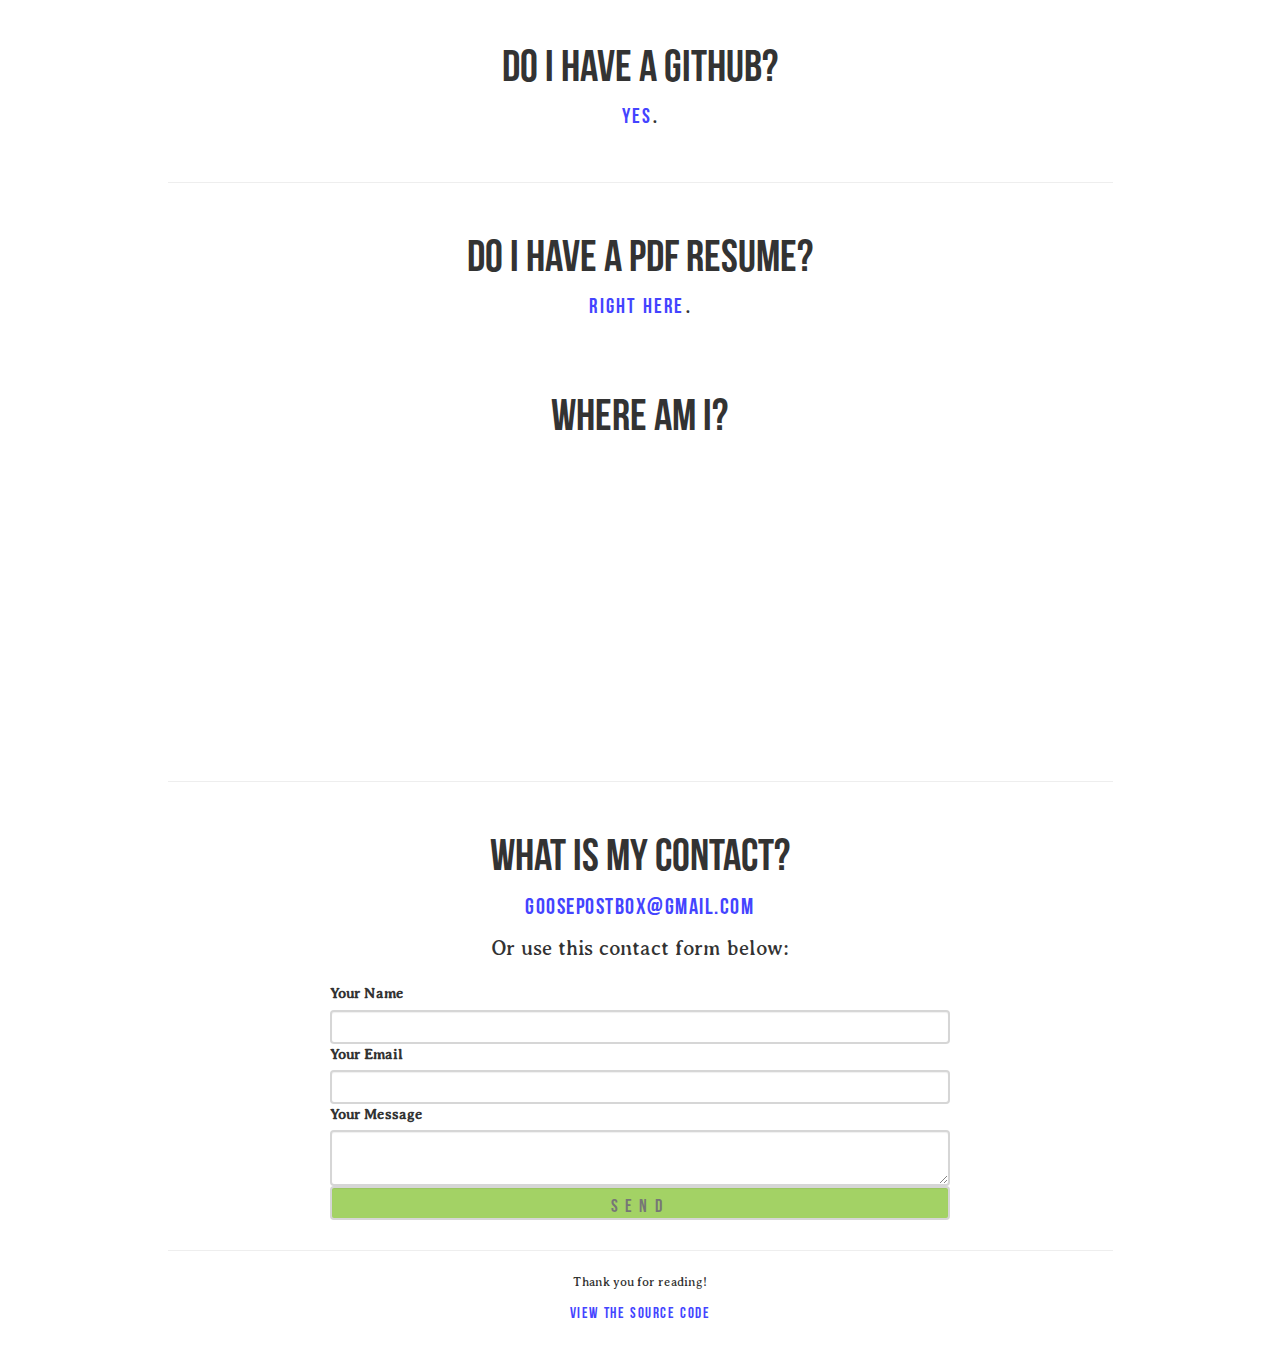
==== commit bf464797: "Text and PDF updates" ====
--- a/index.html
+++ b/index.html
@@ -77,12 +77,14 @@
 					<div class="built-item row">
 						<div class="col-md-7">
 							<a target="_blank" href="https://merchantofthesixkingdoms.com/">
-								<img class="img-responsive img-rounded" alt="Jaywalker" src="resources/images/portfolio-merchant.png"/>
+								<img class="img-responsive img-rounded" alt="Merchant" src="resources/images/portfolio-merchant.png"/>
 							</a>
 						</div>
 						<div class="col-md-5">
 							<h4>Merchant of the Six Kingdoms</h4>
-							<p>Merchant of the Six Kingdoms is a game created in VueJS where players are traveling merchants. It includes 20 marketplaces, 200 characters, over 1,800 items, and makes use of a unique free form bartering gameplay mechanic and various economic themed quests.</p>
+							<p>
+								Merchant of the Six Kingdoms was created with VueJS over three years by myself and a team of fifteen artists and voice actors I led. It includes a complex freeform bartering gameplay mechanic. It has >90% review score on Steam.
+							</p>
 							<p>
 								<a target="_blank" href="https://merchantofthesixkingdoms.com/">See the promotional website</a>
 							</p>
